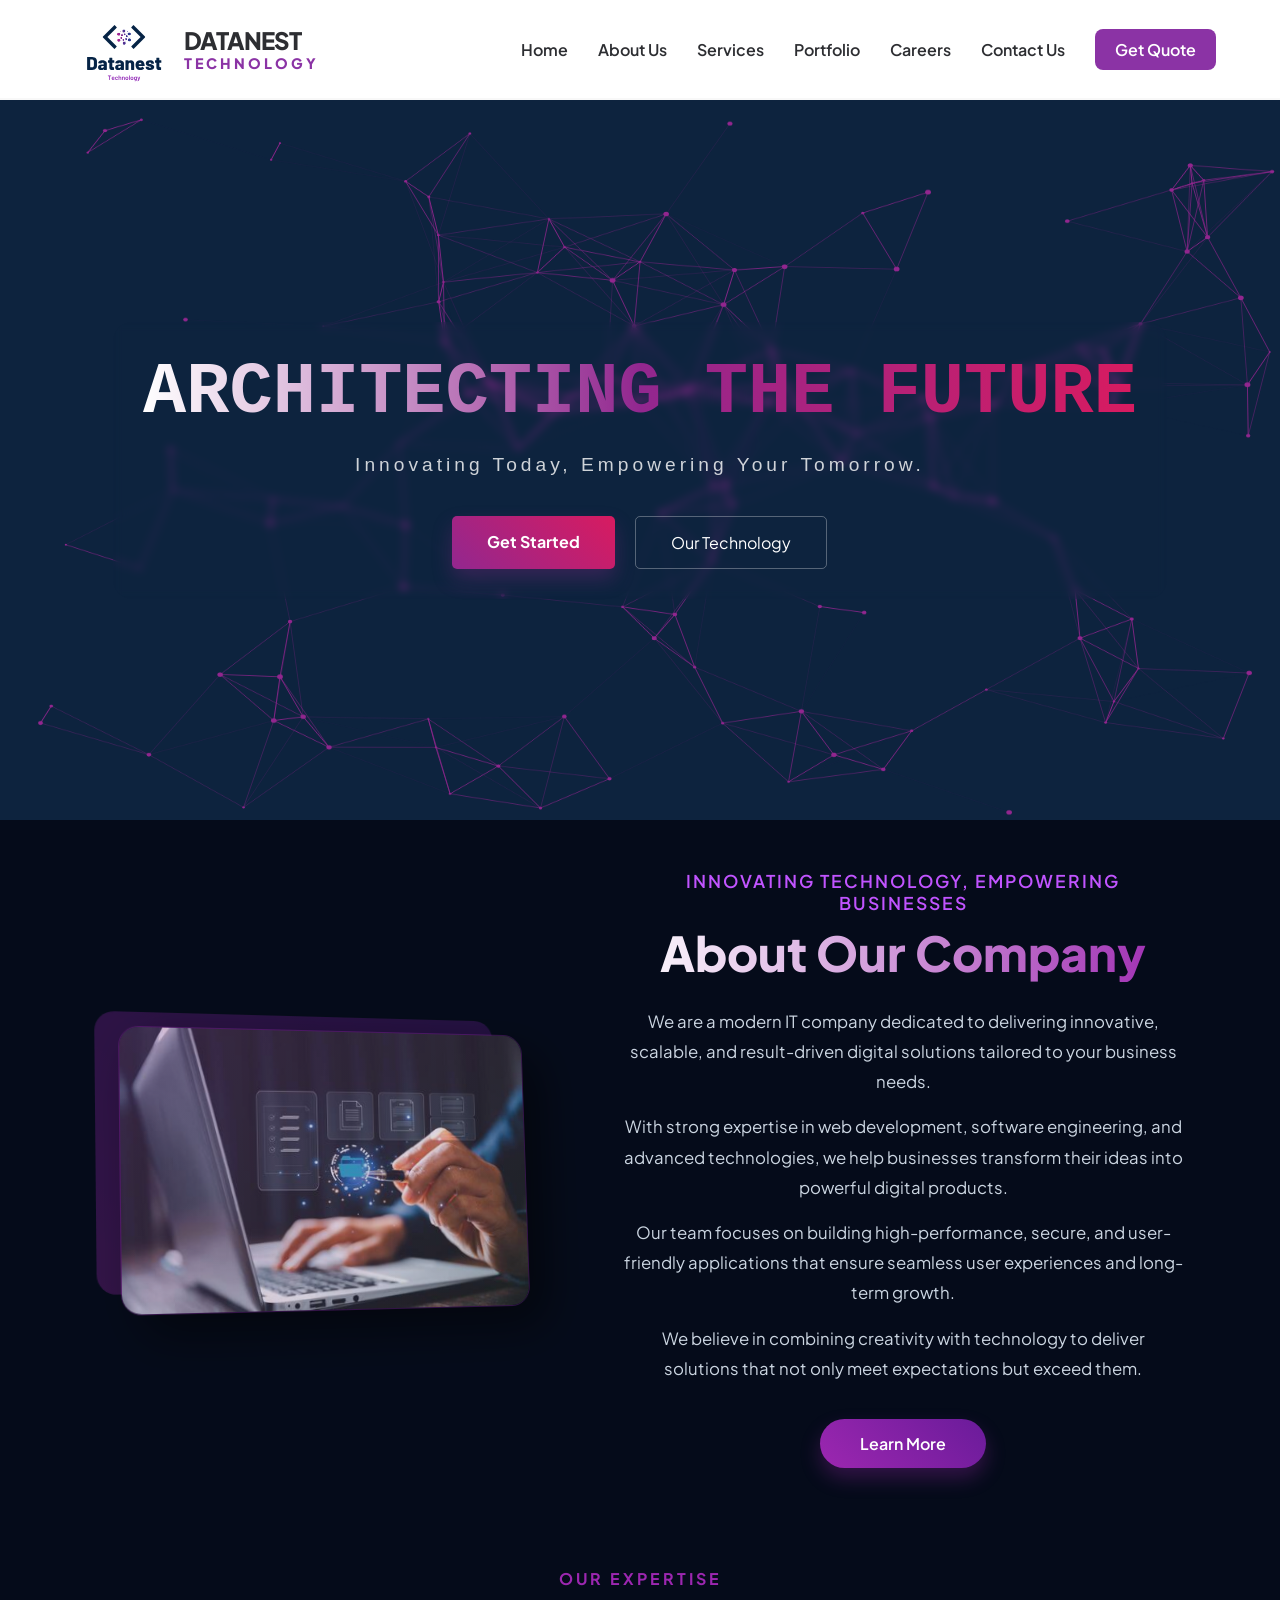
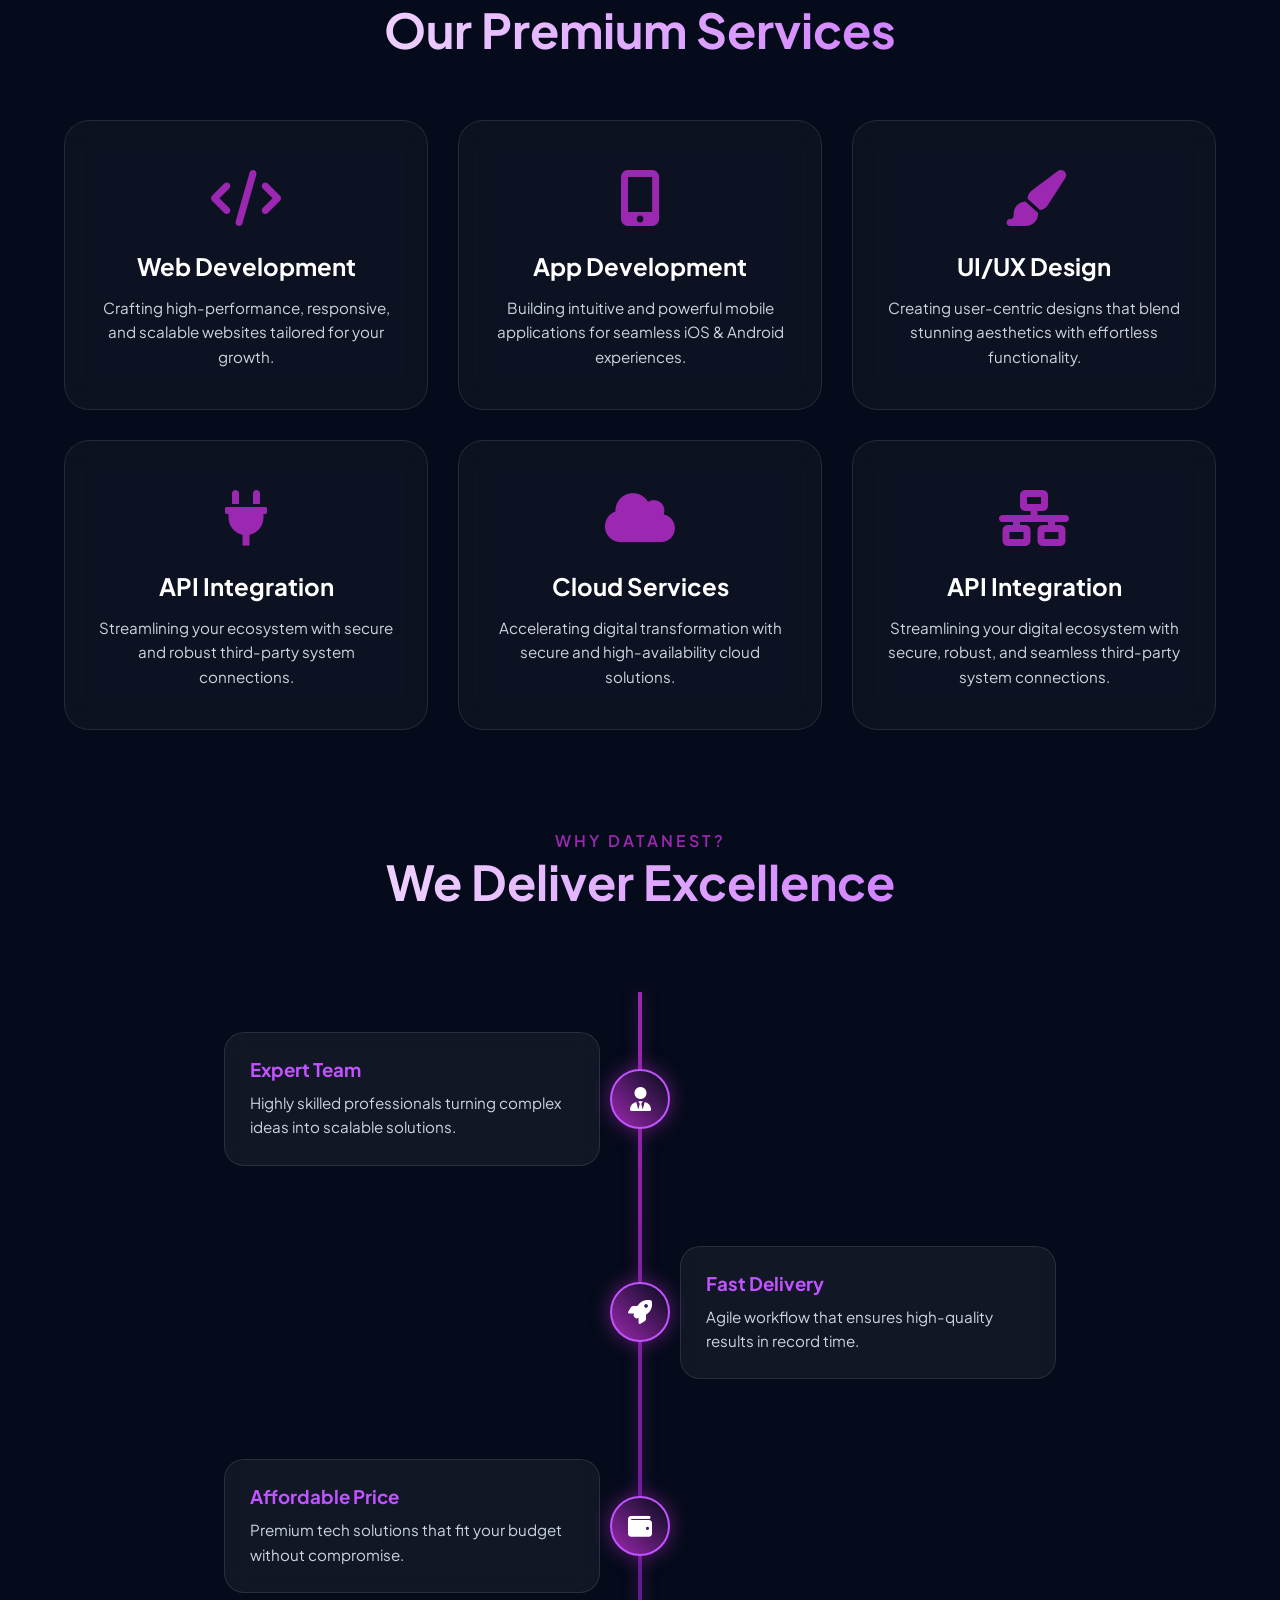
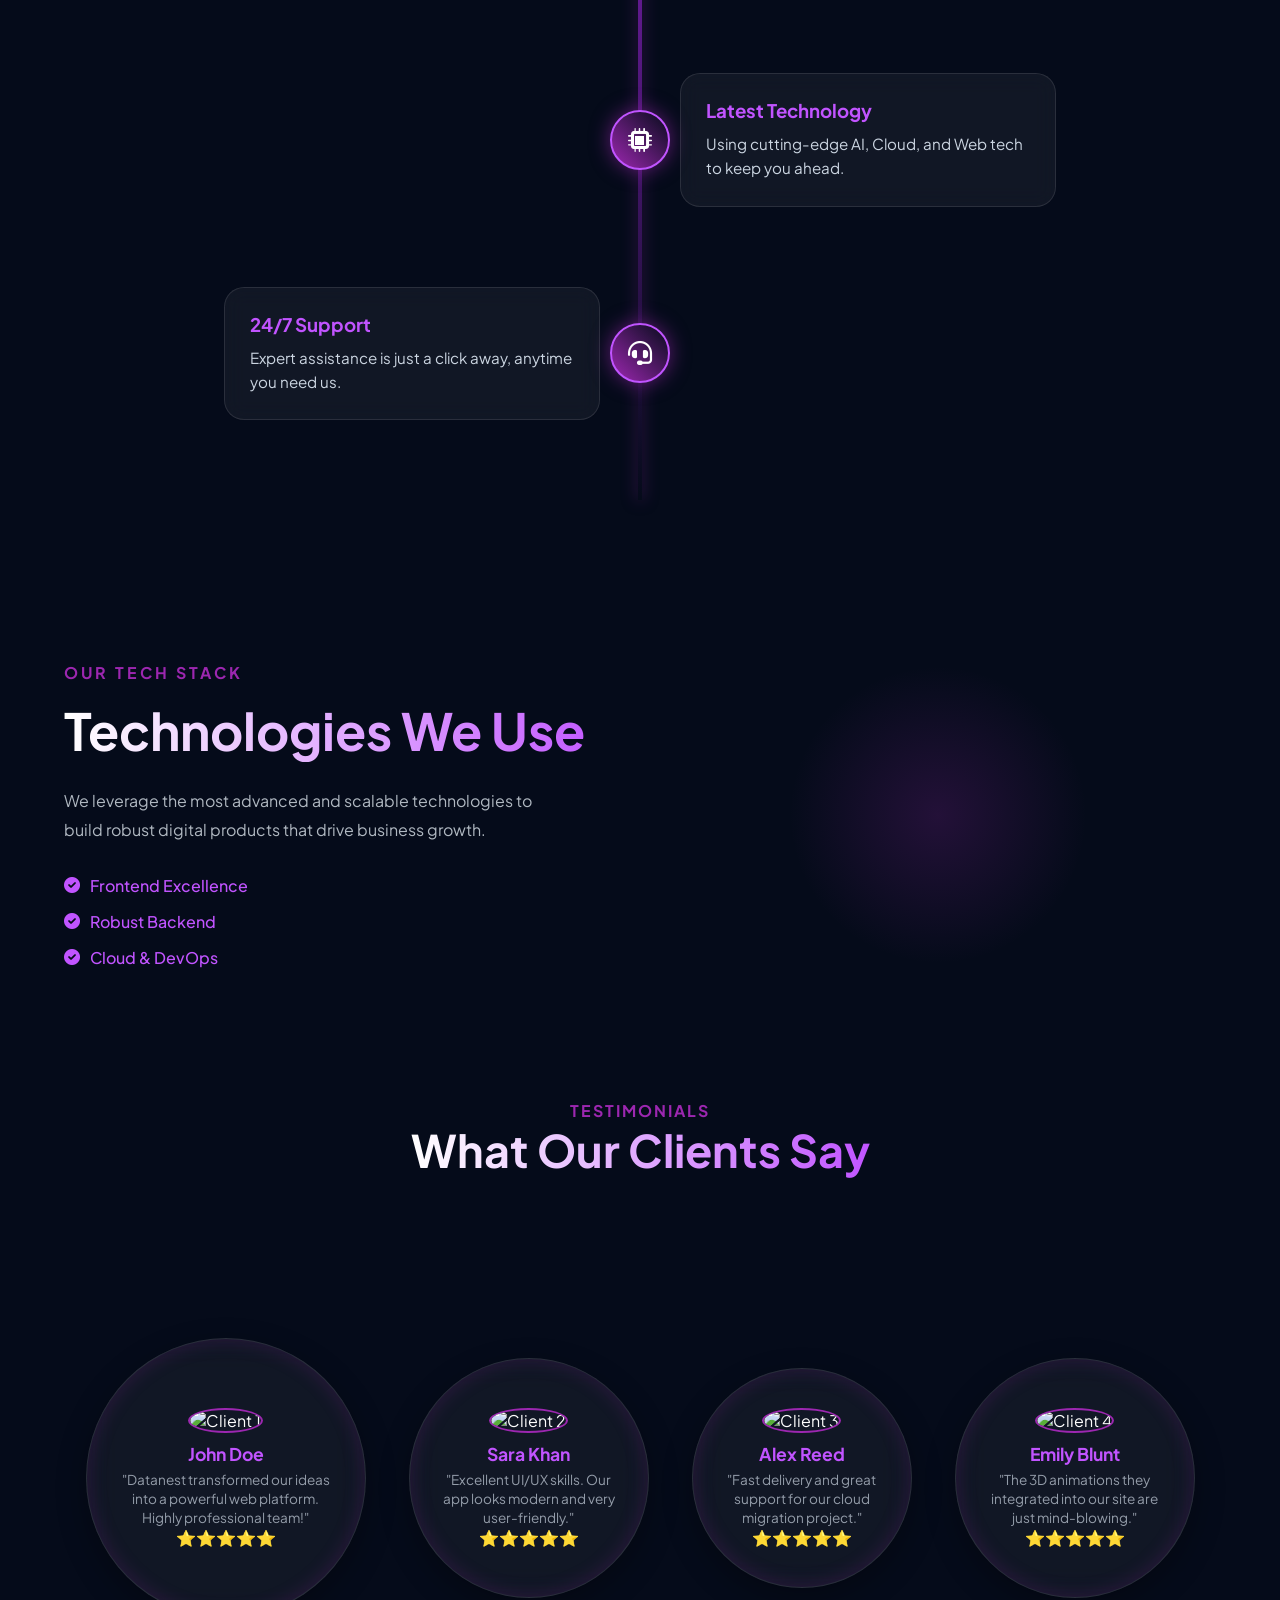
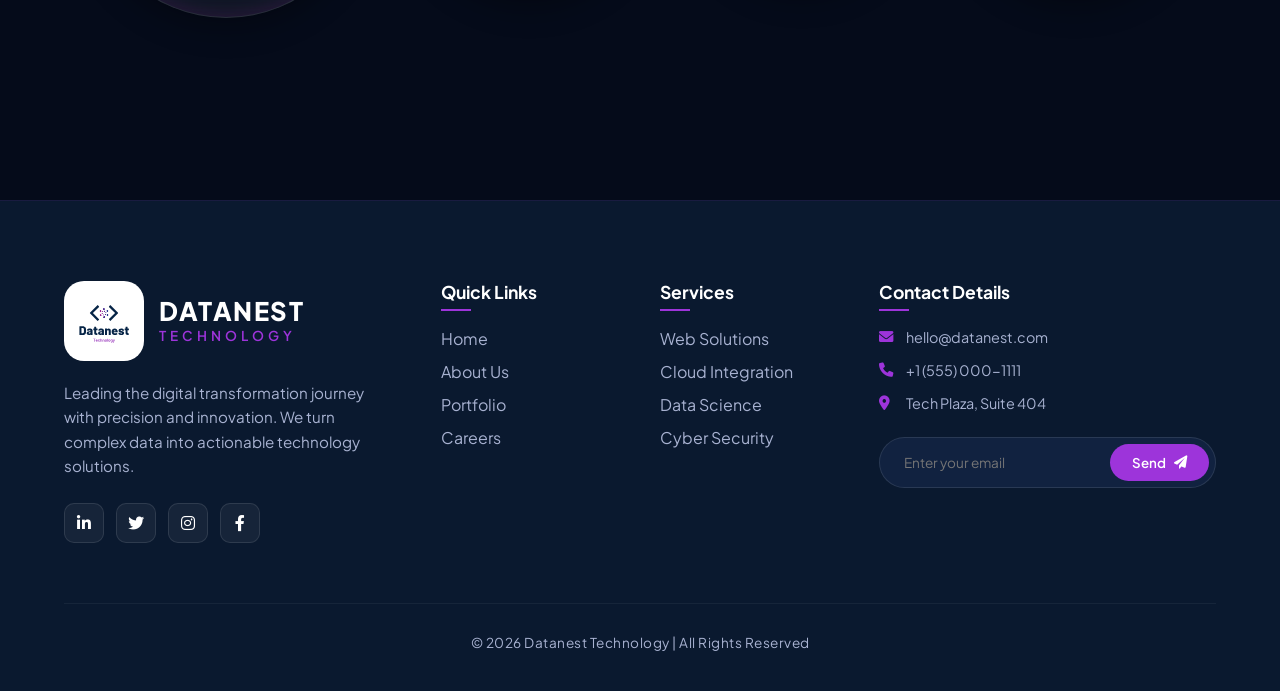
==== index.html @ e2bbfbfa "Initial commit" ====
<!DOCTYPE html>
<html lang="en">

<head>
    <meta charset="UTF-8">
    <meta name="viewport" content="width=device-width, initial-scale=1.0">
    <title>Datanest Technology</title>
    <link rel="stylesheet" href="index.css">
    <link rel="stylesheet" href="https://cdnjs.cloudflare.com/ajax/libs/font-awesome/6.4.0/css/all.min.css">
    <link href="https://fonts.googleapis.com/css2?family=Plus+Jakarta+Sans:wght@400;600;800&display=swap"
        rel="stylesheet">
</head>

<body>

    <nav class="navbar">
        <div class="nav-container">
            <a href="#" class="logo-wrapper">
                <img src="Images/Datanest Technology.svg" alt="Logo" class="logo-img">
                <span class="company-name">DATANEST <span class="accent">TECHNOLOGY</span></span>
            </a>

            <ul class="nav-menu" id="nav-menu">
                <li><a href="index.html" class="nav-link">Home</a></li>
                <li><a href="about.html" class="nav-link">About Us</a></li>
                <li><a href="services.html" class="nav-link">Services</a></li>
                <li><a href="portfolio.html" class="nav-link">Portfolio</a></li>
                <li><a href="career.html" class="nav-link">Careers</a></li>
                <li><a href="contact.html" class="nav-link">Contact Us</a></li>
                <li><a href="#" class="btn-quote">Get Quote</a></li>
            </ul>

            <div class="hamburger" id="hamburger">
                <span class="bar"></span>
                <span class="bar"></span>
                <span class="bar"></span>
            </div>
        </div>
    </nav>

    <!-- ======================
Hero Section
====================== -->

    <section class="dn-hero-section">
        <canvas id="particleCanvas"></canvas>

        <div class="dn-container">
            <div class="dn-content">
                <h1 class="dn-title" data-value="ARCHITECTING THE FUTURE">
                    ARCHITECTING THE FUTURE
                </h1>
                <p class="dn-subtitle">Innovating Today, Empowering Your Tomorrow.</p>
                <div class="dn-btns">
                    <a href="#" class="btn-primary">Get Started</a>
                    <a href="#" class="btn-secondary">Our Technology</a>
                </div>
            </div>
        </div>
    </section>

    <!-- ======================
Hero Section
====================== -->

    <!-- =======================
About Section
======================= -->

    <section class="datanest-about-section">
        <div class="dn-container">

            <div class="dn-left-content">
                <div class="dn-image-card">
                    <div class="dn-img-wrapper">
                        <img src="Images/aboutimage.jpg" alt="Datanest Tech">
                        <div class="dn-overlay-gradient"></div>
                    </div>
                    <div class="dn-back-box"></div>
                </div>
            </div>

            <div class="dn-right-content">
                <div class="dn-text-wrapper">
                    <h4 class="dn-reveal subheading">Innovating Technology, Empowering Businesses</h4>
                    <h2 class="dn-reveal heading">About Our Company</h2>

                    <div class="dn-description">
                        <p class="dn-reveal desc">
                            We are a modern IT company dedicated to delivering innovative, scalable, and result-driven
                            digital solutions tailored to your business needs.
                        </p>
                        <p class="dn-reveal desc delay-1">
                            With strong expertise in web development, software engineering, and advanced technologies,
                            we help businesses transform their ideas into powerful digital products.
                        </p>
                        <p class="dn-reveal desc delay-2">
                            Our team focuses on building high-performance, secure, and user-friendly applications that
                            ensure seamless user experiences and long-term growth.
                        </p>
                        <p class="dn-reveal desc delay-3">
                            We believe in combining creativity with technology to deliver solutions that not only meet
                            expectations but exceed them.
                        </p>
                    </div>

                    <div class="dn-reveal btn-box">
                        <a href="#" class="dn-primary-btn">Learn More</a>
                    </div>
                </div>
            </div>

        </div>
    </section>

    <!-- =======================
About Section
======================= -->

    <!-- =======================
Services Section
======================= -->

    <section class="dn-services-section">
        <div class="dn-services-container">
            <div class="dn-section-header">
                <h4 class="dn-reveal">Our Expertise</h4>
                <h2 class="dn-reveal">Our Premium Services</h2>
            </div>

            <div class="dn-services-grid">
                <div class="dn-service-card" data-tilt>
                    <div class="card-content">
                        <div class="icon-box"><i class="fas fa-code"></i></div>
                        <h3>Web Development</h3>
                        <p>Crafting high-performance, responsive, and scalable websites tailored for your growth.</p>
                    </div>
                    <div class="card-glow"></div>
                </div>

                <div class="dn-service-card" data-tilt>
                    <div class="card-content">
                        <div class="icon-box"><i class="fas fa-mobile-alt"></i></div>
                        <h3>App Development</h3>
                        <p>Building intuitive and powerful mobile applications for seamless iOS & Android experiences.
                        </p>
                    </div>
                    <div class="card-glow"></div>
                </div>

                <div class="dn-service-card" data-tilt>
                    <div class="card-content">
                        <div class="icon-box"><i class="fas fa-paint-brush"></i></div>
                        <h3>UI/UX Design</h3>
                        <p>Creating user-centric designs that blend stunning aesthetics with effortless functionality.
                        </p>
                    </div>
                    <div class="card-glow"></div>
                </div>

                <div class="dn-service-card" data-tilt>
                    <div class="card-content">
                        <div class="icon-box"><i class="fas fa-plug"></i></div>
                        <h3>API Integration</h3>
                        <p>Streamlining your ecosystem with secure and robust third-party system connections.</p>
                    </div>
                    <div class="card-glow"></div>
                </div>

                <div class="dn-service-card" data-tilt>
                    <div class="card-content">
                        <div class="icon-box"><i class="fas fa-cloud"></i></div>
                        <h3>Cloud Services</h3>
                        <p>Accelerating digital transformation with secure and high-availability cloud solutions.</p>
                    </div>
                    <div class="card-glow"></div>
                </div>
                <div class="dn-service-card" data-tilt>
                    <div class="card-content">
                        <div class="icon-box"><i class="fas fa-network-wired"></i></div>
                        <h3>API Integration</h3>
                        <p>Streamlining your digital ecosystem with secure, robust, and seamless third-party system
                            connections.</p>
                    </div>
                    <div class="card-glow"></div>
                </div>
            </div>
        </div>
    </section>
    <script src="https://kit.fontawesome.com/a076d05399.js" crossorigin="anonymous"></script>

    <!-- =======================
Services Section
======================= -->

<!-- ======================
Why Choose Us
====================== -->

<section class="dn-why-choose-us">
    <div class="dn-wcu-container">
        <div class="dn-wcu-header">
            <h4 class="dn-reveal">Why Datanest?</h4>
            <h2 class="dn-reveal">We Deliver Excellence</h2>
        </div>

        <div class="dn-timeline-wrapper">
            <div class="dn-vertical-line"></div>

            <div class="dn-step-item left dn-reveal-step">
                <div class="dn-step-icon"><i class="fas fa-user-tie"></i></div>
                <div class="dn-step-card">
                    <h3>Expert Team</h3>
                    <p>Highly skilled professionals turning complex ideas into scalable solutions.</p>
                </div>
            </div>

            <div class="dn-step-item right dn-reveal-step">
                <div class="dn-step-icon"><i class="fas fa-rocket"></i></div>
                <div class="dn-step-card">
                    <h3>Fast Delivery</h3>
                    <p>Agile workflow that ensures high-quality results in record time.</p>
                </div>
            </div>

            <div class="dn-step-item left dn-reveal-step">
                <div class="dn-step-icon"><i class="fas fa-wallet"></i></div>
                <div class="dn-step-card">
                    <h3>Affordable Price</h3>
                    <p>Premium tech solutions that fit your budget without compromise.</p>
                </div>
            </div>

            <div class="dn-step-item right dn-reveal-step">
                <div class="dn-step-icon"><i class="fas fa-microchip"></i></div>
                <div class="dn-step-card">
                    <h3>Latest Technology</h3>
                    <p>Using cutting-edge AI, Cloud, and Web tech to keep you ahead.</p>
                </div>
            </div>

            <div class="dn-step-item left dn-reveal-step">
                <div class="dn-step-icon"><i class="fas fa-headset"></i></div>
                <div class="dn-step-card">
                    <h3>24/7 Support</h3>
                    <p>Expert assistance is just a click away, anytime you need us.</p>
                </div>
            </div>
        </div>
    </div>
</section>

<link rel="stylesheet" href="https://cdnjs.cloudflare.com/ajax/libs/font-awesome/6.0.0/css/all.min.css">

<!-- ======================
Why Choose Us
====================== -->

<!-- ======================
tech-stack
====================== -->

<section class="dn-tech-section">
    <div class="dn-tech-container">
        
        <div class="dn-tech-content">
            <h4 class="dn-reveal">Our Tech Stack</h4>
            <h2 class="dn-reveal">Technologies We Use</h2>
            <p class="dn-reveal">We leverage the most advanced and scalable technologies to build robust digital products that drive business growth.</p>
            
            <div class="dn-tech-list dn-reveal">
                <span><i class="fas fa-check-circle"></i> Frontend Excellence</span>
                <span><i class="fas fa-check-circle"></i> Robust Backend</span>
                <span><i class="fas fa-check-circle"></i> Cloud & DevOps</span>
            </div>
        </div>

        <div class="dn-tech-visual">
            <div class="dn-sphere-wrapper">
                <span class="tagcloud"></span>
            </div>
        </div>

    </div>
</section>

<script src="https://cdn.jsdelivr.net/npm/TagCloud@2.2.0/dist/TagCloud.min.js"></script>
<link rel="stylesheet" href="https://cdnjs.cloudflare.com/ajax/libs/font-awesome/6.0.0/css/all.min.css">

<!-- ======================
tech-stack
====================== -->

<!-- =======================
testimonials
======================= -->

<section class="dn-testimonials-section">
    <div class="dn-testi-header">
        <h4 class="dn-reveal">Testimonials</h4>
        <h2 class="dn-reveal">What Our Clients Say</h2>
    </div>

    <div class="dn-bubbles-container">
        <div class="dn-testi-bubble bubble-large">
            <div class="bubble-inner">
                <img src="https://randomuser.me/api/portraits/men/32.jpg" alt="Client 1">
                <h3>John Doe</h3>
                <p>"Datanest transformed our ideas into a powerful web platform. Highly professional team!"</p>
                <div class="stars">⭐⭐⭐⭐⭐</div>
            </div>
        </div>

        <div class="dn-testi-bubble bubble-medium">
            <div class="bubble-inner">
                <img src="https://randomuser.me/api/portraits/women/44.jpg" alt="Client 2">
                <h3>Sara Khan</h3>
                <p>"Excellent UI/UX skills. Our app looks modern and very user-friendly."</p>
                <div class="stars">⭐⭐⭐⭐⭐</div>
            </div>
        </div>

        <div class="dn-testi-bubble bubble-small">
            <div class="bubble-inner">
                <img src="https://randomuser.me/api/portraits/men/85.jpg" alt="Client 3">
                <h3>Alex Reed</h3>
                <p>"Fast delivery and great support for our cloud migration project."</p>
                <div class="stars">⭐⭐⭐⭐⭐</div>
            </div>
        </div>

        <div class="dn-testi-bubble bubble-medium">
            <div class="bubble-inner">
                <img src="https://randomuser.me/api/portraits/women/68.jpg" alt="Client 4">
                <h3>Emily Blunt</h3>
                <p>"The 3D animations they integrated into our site are just mind-blowing."</p>
                <div class="stars">⭐⭐⭐⭐⭐</div>
            </div>
        </div>
    </div>
</section>
 
<!-- =======================
testimonials
=======================  -->


    <!-- ==========================
     FOOTER 
    ==============================-->

    <footer class="dt-main-footer">
        <div class="dt-footer-grid">
            <div class="dt-footer-brand">
                <a href="#" class="dt-footer-logo-box">
                    <img src="Images/Datanest Technology.svg" alt="Datanest Logo" class="dt-footer-img">

                    <div class="dt-logo-text-wrapper">
                        <span class="dt-footer-name">DATANEST</span>
                        <span class="dt-purple-text">TECHNOLOGY</span>
                    </div>
                </a>
                <p class="dt-footer-bio">
                    Leading the digital transformation journey with precision and innovation. We turn complex data into
                    actionable technology solutions.
                </p>
                <div class="dt-social-group">
                    <a href="#" class="dt-social-icon" aria-label="LinkedIn"><i class="fab fa-linkedin-in"></i></a>
                    <a href="#" class="dt-social-icon" aria-label="Twitter"><i class="fab fa-twitter"></i></a>
                    <a href="#" class="dt-social-icon dt-insta" aria-label="Instagram"><i
                            class="fab fa-instagram"></i></a>
                    <a href="#" class="dt-social-icon" aria-label="Facebook"><i class="fab fa-facebook-f"></i></a>
                </div>
            </div>

            <div class="dt-footer-nav">
                <h4 class="dt-footer-heading">Quick Links</h4>
                <ul class="dt-footer-list">
                    <li><a href="#" class="dt-footer-link">Home</a></li>
                    <li><a href="#" class="dt-footer-link">About Us</a></li>
                    <li><a href="#" class="dt-footer-link">Portfolio</a></li>
                    <li><a href="#" class="dt-footer-link">Careers</a></li>
                </ul>
            </div>

            <div class="dt-footer-nav">
                <h4 class="dt-footer-heading">Services</h4>
                <ul class="dt-footer-list">
                    <li><a href="#" class="dt-footer-link">Web Solutions</a></li>
                    <li><a href="#" class="dt-footer-link">Cloud Integration</a></li>
                    <li><a href="#" class="dt-footer-link">Data Science</a></li>
                    <li><a href="#" class="dt-footer-link">Cyber Security</a></li>
                </ul>
            </div>

            <div class="dt-footer-contact">
                <h4 class="dt-footer-heading">Contact Details</h4>
                <div class="dt-contact-row"><i class="fas fa-envelope"></i> hello@datanest.com</div>
                <div class="dt-contact-row"><i class="fas fa-phone"></i> +1 (555) 000-1111</div>
                <div class="dt-contact-row"><i class="fas fa-map-marker-alt"></i> Tech Plaza, Suite 404</div>

                <div class="dt-newsletter-box">
                    <form action="#" class="dt-input-group">
                        <input type="email" class="dt-email-input" placeholder="Enter your email" required>
                        <button type="submit" class="dt-send-btn">
                            Send <i class="fas fa-paper-plane"></i>
                        </button>
                    </form>
                </div>
            </div>
        </div>

        <div class="dt-copyright-area">
            <p class="dt-copy-text">&copy; 2026 Datanest Technology | All Rights Reserved</p>
        </div>
    </footer>



    <script src="index.js"></script>
</body>

</html>
---- index.css ----
:root {
  --primary-purple: #8b33a5;
  --dark-purple: #5d0e6d;
  --text-dark: #2d2e32;
  --white: #ffffff;
  --transition: all 0.3s ease;
}

* {
  margin: 0;
  padding: 0;
  box-sizing: border-box;
  font-family: "Plus Jakarta Sans", sans-serif;
}

/* Navbar Container */
/* Adjusting Navbar Height to accommodate larger logo */
.navbar {
  background-color: var(--white);
  height: 100px; /* Increased from 80px to fit the larger logo */
  display: flex;
  align-items: center;
  border-bottom: 2px solid #f8f8f8;
  position: relative;
  z-index: 1000;
}

.nav-container {
  width: 90%;
  max-width: 1200px;
  margin: 0 auto;
  display: flex;
  justify-content: space-between;
  align-items: center;
}

/* Logo Section */
.logo-wrapper {
  display: flex;
  align-items: center;
  text-decoration: none;
  transition: transform 0.3s ease;
}
.logo-wrapper:hover {
  transform: scale(1.09); /* Subtle pop on hover */
}
.logo-img {
  height: 120px; /* Increased from 40px for prominence */
  width: auto;
  object-fit: contain;
}

.company-name {
  font-weight: 800;
  font-size: 1.5rem; /* Increased from 1.2rem */
  color: var(--text-dark);
  letter-spacing: -1px;
  line-height: 1;
  text-transform: uppercase; /* Makes the brand feel more established */
}

.company-name .accent {
  color: var(--primary-purple);
  display: block; /* Moves 'TECHNOLOGY' to a second line for a stacked, bold look */
  font-size: 0.9rem;
  letter-spacing: 3px;
  margin-top: 4px;
}

/* Desktop Menu */
.nav-menu {
  display: flex;
  align-items: center;
  list-style: none;
  gap: 30px;
}

.nav-link {
  text-decoration: none;
  color: var(--text-dark);
  font-weight: 600;
  font-size: 1rem;
  transition: var(--transition);
}

.nav-link:hover {
  color: var(--primary-purple);
}

/* Quote Button */
.btn-quote {
  background-color: var(--primary-purple);
  color: var(--white);
  padding: 10px 20px;
  border-radius: 8px;
  text-decoration: none;
  font-weight: 600;
  transition: var(--transition);
}

.btn-quote:hover {
  background-color: var(--dark-purple);
  box-shadow: 0 4px 15px rgba(108, 99, 255, 0.3);
}

/* Mobile Hamburger */
.hamburger {
  display: none;
  cursor: pointer;
}

.bar {
  display: block;
  width: 25px;
  height: 3px;
  margin: 5px auto;
  background-color: var(--text-dark);
  transition: var(--transition);
}

/* Mobile Responsive Logic */
@media (max-width: 1024px) {
  .nav-menu {
    position: absolute;
    top: 80px;
    left: -100%;
    flex-direction: column;
    background-color: var(--white);
    width: 100%;
    text-align: center;
    transition: 0.4s;
    box-shadow: 0 10px 15px rgba(0, 0, 0, 0.05);
    padding: 40px 0;
    gap: 25px;
  }
  .company-name {
    margin-left: -12px;
  }

  .nav-menu.active {
    left: 0;
  }

  .hamburger {
    display: block;
  }

  /* Hamburger Animation */
  .hamburger.active .bar:nth-child(2) {
    opacity: 0;
  }
  .hamburger.active .bar:nth-child(1) {
    transform: translateY(8px) rotate(45deg);
  }
  .hamburger.active .bar:nth-child(3) {
    transform: translateY(-8px) rotate(-45deg);
  }
}

/* ======================
Hero Section
====================== */

@import url('https://fonts.googleapis.com/css2?family=Space+Mono:wght@700&family=Poppins:wght@400;800&display=swap');

:root {
    --navy: #0D233E;
    --purple: #92278F;
    --pink-accent: #D81B60;
}

* { margin: 0; padding: 0; box-sizing: border-box; }

.dn-hero-section {
    position: relative;
    width: 100%;
    height: 80vh;
    background-color: var(--navy);
    overflow: hidden;
    display: flex;
    align-items: center;
    justify-content: center;
    font-family: sans-serif;
}

#particleCanvas {
    position: absolute;
    top: 0;
    left: 0;
    width: 100%;
    height: 100%;
    z-index: 1;
}

.dn-container {
    position: relative;
    z-index: 10;
    text-align: center;
    padding: 0 20px;
}

.dn-content {
    backdrop-filter: blur(4px);
    padding: 30px;
    border-radius: 20px;
}

.dn-title {
    font-family: 'Space Mono', monospace;
    font-size: 4.5rem;
    font-weight: 800;
    color: white;
    text-transform: uppercase;
    background: linear-gradient(to right, #fff, var(--purple), var(--pink-accent));
    -webkit-background-clip: text;
    -webkit-text-fill-color: transparent;
    margin-bottom: 20px;
}

.dn-subtitle {
    font-family: 'Poppins', sans-serif;
    font-size: 1.2rem;
    color: rgba(255, 255, 255, 0.8);
    letter-spacing: 4px;
    margin-bottom: 40px;
}

.dn-btns {
    display: flex;
    gap: 20px;
    justify-content: center;
}

.btn-primary {
    padding: 15px 35px;
    background: linear-gradient(45deg, var(--purple), var(--pink-accent));
    color: white;
    text-decoration: none;
    border-radius: 5px;
    font-weight: 700;
    transition: 0.3s;
    box-shadow: 0 10px 20px rgba(146, 39, 143, 0.3);
}

.btn-secondary {
    padding: 15px 35px;
    border: 1px solid rgba(255,255,255,0.3);
    color: white;
    text-decoration: none;
    border-radius: 5px;
    transition: 0.3s;
}

.btn-primary:hover { transform: scale(1.05); box-shadow: 0 15px 30px rgba(146, 39, 143, 0.5); }

/* Responsive */
@media (max-width: 768px) {
    .dn-title { font-size: 2.5rem; }
    .dn-subtitle { font-size: 0.9rem; letter-spacing: 2px; }
    .dn-btns { flex-direction: column; align-items: center; }
}

/* ======================
Hero Section
====================== */

/* =======================
About Section
======================= */

/* Datanest Brand Specific Styling */
.datanest-about-section {
    padding: 50px 6%;
    background-color: #050b1a; /* लोगोमधील गडद निळा (Dark Navy) */
    font-family: 'Poppins', sans-serif;
    color: #ffffff;
    overflow: hidden;
}

.dn-container {
    max-width: 1250px;
    margin: 0 auto;
    display: flex;
    align-items: center;
    justify-content: space-between;
    gap: 60px;
    flex-wrap: wrap;
}

/* Left Side: 3D Image Styling */
.dn-left-content {
    flex: 1;
    min-width: 350px;
    display: flex;
    justify-content: center;
    perspective: 1500px;
}

.dn-image-card {
    position: relative;
    width: 90%;
    max-width: 450px;
    transform-style: preserve-3d;
    animation: dn-float 5s ease-in-out infinite;
}

.dn-img-wrapper {
    position: relative;
    z-index: 2;
    border-radius: 20px;
    overflow: hidden;
    transform: rotateY(15deg) rotateX(5deg);
    box-shadow: 20px 20px 50px rgba(0, 0, 0, 0.5);
    border: 1px solid rgba(156, 39, 176, 0.3);
}

.dn-img-wrapper img {
    width: 100%;
    display: block;
    filter: brightness(0.9);
}

.dn-overlay-gradient {
    position: absolute;
    inset: 0;
    background: linear-gradient(135deg, rgba(156, 39, 176, 0.2), transparent);
}

.dn-back-box {
    position: absolute;
    top: -20px;
    left: -20px;
    width: 100%;
    height: 100%;
    background: linear-gradient(45deg, #9c27b0, #6a1b9a); /* लोगोमधील पर्पल/मजेंटा */
    border-radius: 20px;
    z-index: 1;
    transform: rotateY(15deg) rotateX(5deg) translateZ(-30px);
    opacity: 0.3;
}

/* Right Side: Content Styling */
.dn-right-content {
    flex: 1.2;
    min-width: 350px;
}

.subheading {
    color: #c154ff; /* लोगोमधील फिकट जांभळा */
    font-size: 1.1rem;
    font-weight: 600;
    text-transform: uppercase;
    letter-spacing: 2px;
    margin-bottom: 10px;
}

.heading {
    font-size: 3rem;
    font-weight: 800;
    line-height: 1.2;
    margin-bottom: 25px;
    background: linear-gradient(90deg, #ffffff, #9c27b0);
    -webkit-background-clip: text;
    -webkit-text-fill-color: transparent;
}

.desc {
    font-size: 1.05rem;
    line-height: 1.8;
    color: #cbd5e1;
    margin-bottom: 15px;
}

/* Button Styling */
.dn-primary-btn {
    display: inline-block;
    padding: 14px 40px;
    background: linear-gradient(45deg, #9c27b0, #6a1b9a);
    color: #fff;
    text-decoration: none;
    border-radius: 50px;
    font-weight: 600;
    margin-top: 20px;
    transition: 0.4s ease;
    box-shadow: 0 10px 20px rgba(156, 39, 176, 0.3);
}

.dn-primary-btn:hover {
    transform: translateY(-5px) scale(1.05);
    box-shadow: 0 15px 30px rgba(156, 39, 176, 0.5);
    background: linear-gradient(45deg, #6a1b9a, #9c27b0);
}

/* 3D Reveal Animations */
.dn-reveal {
    opacity: 0;
    transform: translateY(30px) rotateX(-45deg);
    transition: all 0.8s cubic-bezier(0.25, 1, 0.5, 1);
}

.dn-reveal.active {
    opacity: 1;
    transform: translateY(0) rotateX(0);
}

.delay-1 { transition-delay: 0.2s; }
.delay-2 { transition-delay: 0.4s; }
.delay-3 { transition-delay: 0.6s; }

@keyframes dn-float {
    0%, 100% { transform: translateY(0) rotateY(15deg); }
    50% { transform: translateY(-20px) rotateY(18deg); }
}

/* Responsive adjustments */
@media (max-width: 992px) {
    .dn-container { flex-direction: column; text-align: center; gap: 80px; }
    .heading { font-size: 2.2rem; }
    .dn-description .dn-reveal{margin-right:37px;}
    .dn-left-content { width: 100%; order: 1; }
    .dn-right-content { order: 2; }
    .dn-img-wrapper { transform: none; }
    .dn-back-box { transform: translateZ(-20px); }
    @keyframes dn-float {
        0%, 100% { transform: translateY(0); }
        50% { transform: translateY(-15px); }
    }
}

/* =======================
About Section
======================= */

/* =======================
Services Section
======================= */

/* Datanest Services Specific Style */
.dn-services-section {
    padding: 50px 5%;
    background-color: #050b1a; /* Dark Navy Background */
    font-family: 'Poppins', sans-serif;
    color: #ffffff;
    overflow: hidden;
}

.dn-services-container {
    max-width: 1200px;
    margin: 0 auto;
}

.dn-section-header {
    text-align: center;
    margin-bottom: 60px;
}

.dn-section-header h4 {
    color: #9c27b0; /* Logo Purple */
    text-transform: uppercase;
    letter-spacing: 3px;
    font-size: 1rem;
    margin-bottom: 10px;
}

.dn-section-header h2 {
    font-size: 3rem;
    background: linear-gradient(90deg, #fff, #c154ff);
    -webkit-background-clip: text;
    -webkit-text-fill-color: transparent;
}

/* 3D Tilt Grid Setup */
.dn-services-grid {
    display: grid;
    grid-template-columns: repeat(auto-fit, minmax(300px, 1fr));
    gap: 30px;
    perspective: 1000px;
}

/* Glassmorphism Card Style */
.dn-service-card {
    position: relative;
    background: rgba(255, 255, 255, 0.03);
    backdrop-filter: blur(15px);
    border: 1px solid rgba(255, 255, 255, 0.1);
    border-radius: 25px;
    padding: 40px 30px;
    text-align: center;
    transition: all 0.3s ease;
    transform-style: preserve-3d;
    cursor: pointer;
}

.card-content {
    transform: translateZ(50px); /* 3D Depth Effect */
}

.icon-box {
    font-size: 3.5rem;
    margin-bottom: 20px;
    color: #9c27b0; /* Brand Purple */
    transition: 0.3s;
}

.dn-service-card h3 {
    font-size: 1.5rem;
    margin-bottom: 15px;
    color: #ffffff;
}

.dn-service-card p {
    color: #cbd5e1;
    font-size: 0.95rem;
    line-height: 1.6;
}

/* Neon Glow Effect on Hover */
.card-glow {
    position: absolute;
    top: 50%;
    left: 50%;
    width: 100%;
    height: 100%;
    background: radial-gradient(circle, rgba(156, 39, 176, 0.4) 0%, transparent 70%);
    transform: translate(-50%, -50%);
    opacity: 0;
    transition: 0.5s;
    pointer-events: none;
    z-index: -1;
}

.dn-service-card:hover .card-glow {
    opacity: 1;
}

.dn-service-card:hover {
    border-color: rgba(156, 39, 176, 0.5);
    box-shadow: 0 15px 35px rgba(0, 0, 0, 0.5);
}

/* Responsive View */
@media (max-width: 768px) {
    .dn-section-header h2 { font-size: 2.2rem; }
    .dn-services-grid { grid-template-columns: 1fr; }
}

/* ========================
Services Section
======================== */

/* ========================
Why Choose Us
======================== */

/* Datanest Why Choose Us - Exclusive Style */
.dn-why-choose-us {
    padding: 50px 5%;
    background-color: #050b1a; /* Logo Dark Navy */
    font-family: 'Poppins', sans-serif;
    color: #ffffff;
    overflow: hidden;
}

.dn-wcu-container {
    max-width: 1100px;
    margin: 0 auto;
}

.dn-wcu-header {
    text-align: center;
    margin-bottom: 80px;
}

.dn-wcu-header h4 {
    color: #9c27b0;
    text-transform: uppercase;
    letter-spacing: 3px;
    font-weight: 600;
}

.dn-wcu-header h2 {
    font-size: 3rem;
    background: linear-gradient(90deg, #ffffff, #c154ff);
    -webkit-background-clip: text;
    -webkit-text-fill-color: transparent;
}

/* Timeline Layout */
.dn-timeline-wrapper {
    position: relative;
    padding: 20px 0;
}

.dn-vertical-line {
    position: absolute;
    left: 50%;
    top: 0;
    width: 4px;
    height: 100%;
    background: linear-gradient(to bottom, #9c27b0, #6a1b9a, transparent);
    transform: translateX(-50%);
    box-shadow: 0 0 15px rgba(156, 39, 176, 0.5);
}

.dn-step-item {
    position: relative;
    width: 50%;
    padding: 20px 40px;
    margin-bottom: 40px;
    display: flex;
    align-items: center;
    opacity: 0; /* JS will change this */
    transition: all 0.8s cubic-bezier(0.175, 0.885, 0.32, 1.275);
}

.dn-step-item.left {
    left: 0;
    justify-content: flex-end;
    transform: translateX(-100px) rotateY(-30deg);
}

.dn-step-item.right {
    left: 50%;
    justify-content: flex-start;
    transform: translateX(100px) rotateY(30deg);
}

/* Reveal State */
.dn-step-item.active {
    opacity: 1;
    transform: translateX(0) rotateY(0);
}

/* Icon Styling with 3D Rotation */
.dn-step-icon {
    position: absolute;
    width: 60px;
    height: 60px;
    background: linear-gradient(45deg, #9c27b0, #050b1a);
    border: 2px solid #c154ff;
    border-radius: 50%;
    display: flex;
    align-items: center;
    justify-content: center;
    font-size: 1.5rem;
    z-index: 10;
    box-shadow: 0 0 20px rgba(156, 39, 176, 0.6);
}

.left .dn-step-icon { right: -30px; }
.right .dn-step-icon { left: -30px; }

.dn-step-item.active .dn-step-icon {
    animation: icon-3d-spin 1.5s ease-out forwards;
}

/* Glass Card Styling */
.dn-step-card {
    background: rgba(255, 255, 255, 0.05);
    backdrop-filter: blur(10px);
    border: 1px solid rgba(255, 255, 255, 0.1);
    padding: 25px;
    border-radius: 20px;
    width: 80%;
    transition: 0.4s;
}

.dn-step-card:hover {
    background: rgba(156, 39, 176, 0.1);
    border-color: #9c27b0;
    transform: translateY(-5px);
}

.dn-step-card h3 {
    margin-bottom: 10px;
    color: #c154ff;
}

.dn-step-card p {
    font-size: 0.95rem;
    color: #cbd5e1;
    line-height: 1.6;
}

/* Animations */
@keyframes icon-3d-spin {
    0% { transform: rotateY(0deg); }
    100% { transform: rotateY(360deg); }
}

/* Responsive View */
@media (max-width: 768px) {
    .dn-vertical-line { left: 30px; }
    .dn-step-item { width: 100%; left: 0 !important; padding-left: 70px; padding-right: 0; justify-content: flex-start !important; }
    .dn-step-item.left { transform: translateX(50px); }
    .dn-step-item.right { transform: translateX(50px); }
    .dn-step-icon { left: 0 !important; }
    .dn-step-card { width: 80%; }
    .dn-wcu-header h2 { font-size: 2.2rem; }
}

/* ========================
Why Choose Us
======================== */

/* ======================
tech-stack
====================== */

/* Datanest Tech Stack Exclusive Style */
.dn-tech-section {
    padding: 40px 5%;
    background-color: #050b1a; /* Logo Dark Navy */
    font-family: 'Poppins', sans-serif;
    color: #ffffff;
    overflow: hidden;
}

.dn-tech-container {
    max-width: 1200px;
    margin: 0 auto;
    display: flex;
    align-items: center;
    justify-content: space-between;
    gap: 40px;
    flex-wrap: wrap;
}

/* Left Content Styling */
.dn-tech-content {
    flex: 1;
    min-width: 320px;
}

.dn-tech-content h4 {
    color: #9c27b0; /* Logo Purple */
    text-transform: uppercase;
    letter-spacing: 3px;
    margin-bottom: 15px;
}

.dn-tech-content h2 {
    font-size: clamp(2.2rem, 5vw, 3.2rem);
    background: linear-gradient(90deg, #ffffff, #c154ff);
    -webkit-background-clip: text;
    -webkit-text-fill-color: transparent;
    margin-bottom: 25px;
}

.dn-tech-content p {
    color: #b0b8c1;
    line-height: 1.8;
    margin-bottom: 30px;
    max-width: 500px;
}

.dn-tech-list {
    display: flex;
    flex-direction: column;
    gap: 15px;
}

.dn-tech-list span {
    display: flex;
    align-items: center;
    gap: 10px;
    font-weight: 500;
    color: #c154ff;
}

/* 3D Sphere Styling */
.dn-tech-visual {
    flex: 1;
    display: flex;
    justify-content: center;
    align-items: center;
    min-width: 350px;
    min-height: 450px;
    position: relative;
}

.dn-sphere-wrapper {
    position: relative;
    font-weight: 700;
    font-size: 1.2rem;
    color: #9c27b0; /* Base color for tags */
}

/* Individual Tag Styling inside Sphere */
.tagcloud--item {
    text-transform: uppercase;
    transition: 0.3s;
    cursor: pointer;
    background: linear-gradient(45deg, #fff, #9c27b0);
    -webkit-background-clip: text;
    -webkit-text-fill-color: transparent;
}

.tagcloud--item:hover {
    -webkit-text-fill-color: #ffffff;
    text-shadow: 0 0 15px rgba(156, 39, 176, 0.8);
}

/* Decorative Background Glow */
.dn-tech-visual::after {
    content: '';
    position: absolute;
    width: 300px;
    height: 300px;
    background: radial-gradient(circle, rgba(156, 39, 176, 0.2) 0%, transparent 70%);
    z-index: 0;
}

/* Responsive View */
@media (max-width: 992px) {
    .dn-tech-container { flex-direction: column; text-align: center; }
    .dn-tech-content { display: flex; flex-direction: column; align-items: center; }
    .dn-tech-list { align-items: flex-start; margin-bottom: 40px; }
    .dn-tech-visual { min-height: 350px; }
}

/* ======================
tech-stack
====================== */

/* =======================
testimonials
======================= */

/* Datanest Testimonials - Glassy Bubbles Style */
.dn-testimonials-section {
    padding: 20px 5%;
    background-color: #050b1a; /* Logo Dark Navy */
    font-family: 'Poppins', sans-serif;
    color: #ffffff;
    min-height: 80vh;
    overflow: hidden;
    position: relative;
    display: flex;
    flex-direction: column;
    align-items: center;
}

.dn-testi-header {
    text-align: center;
    margin-bottom: 50px;
    z-index: 10;
}

.dn-testi-header h2 {
    font-size: 2.8rem;
    background: linear-gradient(90deg, #ffffff, #c154ff);
    -webkit-background-clip: text;
    -webkit-text-fill-color: transparent;
}

.dn-testi-header h4 {
    color: #9c27b0;
    text-transform: uppercase;
    letter-spacing: 2px;
}

/* Bubbles Layout */
.dn-bubbles-container {
    position: relative;
    width: 100%;
    max-width: 1200px;
    height: 500px;
    display: flex;
    justify-content: space-around;
    align-items: center;
    flex-wrap: wrap;
}

/* Bubble Styling */
.dn-testi-bubble {
    background: rgba(255, 255, 255, 0.05);
    backdrop-filter: blur(15px);
    -webkit-backdrop-filter: blur(15px);
    border: 1px solid rgba(255, 255, 255, 0.1);
    border-radius: 50%;
    display: flex;
    align-items: center;
    justify-content: center;
    text-align: center;
    padding: 20px;
    transition: all 0.5s cubic-bezier(0.4, 0, 0.2, 1);
    cursor: pointer;
    box-shadow: 0 10px 30px rgba(0, 0, 0, 0.3), inset 0 0 20px rgba(156, 39, 176, 0.2);
}

.bubble-inner {
    width: 100%;
    padding: 10px;
}

.dn-testi-bubble img {
    width: 60px;
    height: 60px;
    border-radius: 50%;
    border: 2px solid #9c27b0;
    margin-bottom: 10px;
}

.dn-testi-bubble h3 {
    font-size: 1.1rem;
    color: #c154ff;
    margin-bottom: 5px;
}

.dn-testi-bubble p {
    font-size: 0.85rem;
    color: #cbd5e1;
    line-height: 1.4;
    opacity: 0.7;
    transition: 0.3s;
}

/* Bubble Sizes & Animations */
.bubble-large { width: 280px; height: 280px; animation: float 8s infinite ease-in-out; }
.bubble-medium { width: 240px; height: 240px; animation: float 10s infinite ease-in-out -2s; }
.bubble-small { width: 220px; height: 220px; animation: float 7s infinite ease-in-out -4s; }

/* Hover Effect */
.dn-testi-bubble:hover {
    transform: scale(1.1) translateY(-10px);
    background: rgba(156, 39, 176, 0.15);
    border-color: #9c27b0;
    border-radius: 20px; /* Bubble becomes a card on hover */
    z-index: 100;
    animation-play-state: paused;
}

.dn-testi-bubble:hover p {
    opacity: 1;
}

/* Floating Animation */
@keyframes float {
    0%, 100% { transform: translateY(0) translateX(0); }
    33% { transform: translateY(-30px) translateX(15px); }
    66% { transform: translateY(20px) translateX(-15px); }
}

/* Responsive */
@media (max-width: 768px) {
    .dn-bubbles-container { height: auto; gap: 30px; }
    .dn-testi-bubble { position: relative !important; width: 90% !important; height: auto !important; border-radius: 20px; animation: none; margin: 0 auto; }
    .bubble-inner { padding: 20px; }
    .dn-testi-header h2 { font-size: 2rem; }
}

/* =======================
testimonials
======================= */

/*==========================
 FOOTER 
 ===========================*/

/* 1. Global Variables & Root */
:root {
  --dt-bg: #0a192f;        /* Deep Navy Background */
  --dt-accent: #9d34da;    /* Vibrant Purple */
  --dt-text-main: #ffffff; /* Pure White */
  --dt-text-dim: #a8b2d1;  /* Soft Blue-Gray */
  --dt-input-bg: #112240;  /* Lighter Navy for inputs */
  --transition: all 0.3s cubic-bezier(0.4, 0, 0.2, 1);
}

/* 2. Base Styles */
body {
  margin: 0;
  font-family: "Inter", -apple-system, BlinkMacSystemFont, sans-serif;
}

.dt-main-footer {
  background-color: var(--dt-bg);
  color: var(--dt-text-main);
  padding: 80px 5% 40px;
  overflow: hidden;
  border-top: 1px solid rgba(157, 52, 218, 0.1);
}

.dt-footer-grid {
  display: grid;
  grid-template-columns: 1.5fr 0.8fr 0.8fr 1.5fr;
  gap: 40px;
  max-width: 1200px;
  margin: 0 auto;
}

/* 3. Logo & Brand (Perfectly Aligned & Stacked) */
.dt-footer-logo-box {
  display: flex;
  align-items: center; /* Vertical centering of logo and text */
  text-decoration: none;
  gap: 15px;
  margin-bottom: 20px;
  transition: var(--transition);
}

.dt-footer-logo-box:hover {
  transform: translateY(-2px);
}

.dt-footer-img {
  height: 80px; /* Sized to match two lines of text */
  width: auto;
  background-color: white;
  border-radius: 20px;
  /* Optional: filter: drop-shadow(0 0 8px rgba(157, 52, 218, 0.2)); */
}

.dt-logo-text-wrapper {
  display: flex;
  flex-direction: column; /* Stacks Datanyst and Technology */
  justify-content: center;
}

.dt-footer-name {
  font-size: 1.6rem;
  font-weight: 800;
  color: var(--dt-text-main);
  letter-spacing: 1.5px;
  line-height: 1;
}

.dt-purple-text {
  color: var(--dt-accent);
  font-size: 0.85rem;
  font-weight: 600;
  letter-spacing: 4px;
  text-transform: uppercase;
  margin-top: 4px;
}

.dt-footer-bio {
  color: var(--dt-text-dim);
  line-height: 1.6;
  font-size: 0.95rem;
  margin-bottom: 25px;
  max-width: 320px;
}

/* 4. Social Icons (Animated) */
.dt-social-group {
  display: flex;
  gap: 12px;
}

.dt-social-icon {
  width: 40px;
  height: 40px;
  background: rgba(255, 255, 255, 0.05);
  display: flex;
  align-items: center;
  justify-content: center;
  border-radius: 10px;
  color: var(--dt-text-main);
  text-decoration: none;
  transition: var(--transition);
  border: 1px solid rgba(255, 255, 255, 0.1);
}

.dt-social-icon:hover {
  background: var(--dt-accent);
  transform: translateY(-5px);
  box-shadow: 0 5px 15px rgba(157, 52, 218, 0.4);
  border-color: transparent;
}

/* Instagram Specific Hover Gradient */
.dt-social-icon.dt-insta:hover {
  background: radial-gradient(circle at 30% 107%, #fdf497 0%, #fdf497 5%, #fd5949 45%, #d6249f 60%, #285AEB 90%);
}

/* 5. Navigation Links */
.dt-footer-heading {
  font-size: 1.1rem;
  margin-bottom: 25px;
  font-weight: 700;
  position: relative;
}

.dt-footer-heading::after {
  content: "";
  position: absolute;
  left: 0;
  bottom: -8px;
  width: 30px;
  height: 2px;
  background: var(--dt-accent);
}

.dt-footer-list {
  list-style: none;
  padding: 0;
}

.dt-footer-list li {
  margin-bottom: 12px;
}

.dt-footer-link {
  color: var(--dt-text-dim);
  text-decoration: none;
  transition: var(--transition);
  display: inline-block;
}

.dt-footer-link:hover {
  color: var(--dt-accent);
  transform: translateX(5px);
}

/* 6. Contact & Animated Newsletter */
.dt-contact-row {
  display: flex;
  align-items: center;
  gap: 12px;
  color: var(--dt-text-dim);
  margin-bottom: 15px;
  font-size: 0.9rem;
}

.dt-contact-row i {
  color: var(--dt-accent);
  width: 15px;
}

.dt-newsletter-box {
  margin-top: 25px;
}

.dt-input-group {
  display: flex;
  background: var(--dt-input-bg);
  padding: 6px;
  border-radius: 50px; /* Pill shape */
  border: 1px solid rgba(255, 255, 255, 0.1);
  transition: var(--transition);
}

.dt-input-group:focus-within {
  border-color: var(--dt-accent);
  box-shadow: 0 0 15px rgba(157, 52, 218, 0.2);
}

.dt-email-input {
  background: transparent;
  border: none;
  padding: 10px 18px;
  color: white;
  flex: 1;
  outline: none;
  font-size: 0.85rem;
}

.dt-send-btn {
  background: var(--dt-accent);
  border: none;
  color: white;
  padding: 10px 22px;
  border-radius: 50px;
  cursor: pointer;
  transition: var(--transition);
  display: flex;
  align-items: center;
  gap: 8px;
  font-weight: 600;
}

.dt-send-btn:hover {
  background: #b14cf0;
  transform: scale(1.05);
}

.dt-send-btn i {
  transition: transform 0.3s ease;
}

.dt-send-btn:hover i {
  transform: translate(3px, -3px); /* Paper plane flight animation */
}

/* 7. Copyright Area */
.dt-copyright-area {
  margin-top: 60px;
  border-top: 1px solid rgba(255, 255, 255, 0.05);
  padding-top: 30px;
  text-align: center;
}

.dt-copy-text {
  color: var(--dt-text-dim);
  font-size: 0.85rem;
  letter-spacing: 0.5px;
}

/* 8. Responsive Breakpoints */
@media (max-width: 1024px) {
  .dt-footer-grid {
    grid-template-columns: 1fr 1fr;
    gap: 50px;
  }
}

@media (max-width: 650px) {
  .dt-main-footer {
    padding: 60px 8% 30px;
  }
  
  .dt-footer-grid {
    grid-template-columns: 1fr;
    text-align: center;
  }

  .dt-footer-logo-box,
  .dt-social-group,
  .dt-contact-row,
  .dt-footer-heading::after {
    justify-content: center;
    margin-left: auto;
    margin-right: auto;
  }

  .dt-footer-heading::after {
    left: 50%;
    transform: translateX(-50%);
  }

  .dt-footer-bio {
    margin-left: auto;
    margin-right: auto;
  }

  .dt-input-group {
    border-radius: 12px;
    flex-direction: column;
    background: transparent;
    gap: 12px;
    border: none;
    padding: 0;
  }

  .dt-email-input {
    background: var(--dt-input-bg);
    border-radius: 10px;
    border: 1px solid rgba(255, 255, 255, 0.1);
    height: 45px;
  }

  .dt-send-btn {
    justify-content: center;
    border-radius: 10px;
    height: 45px;
  }
}
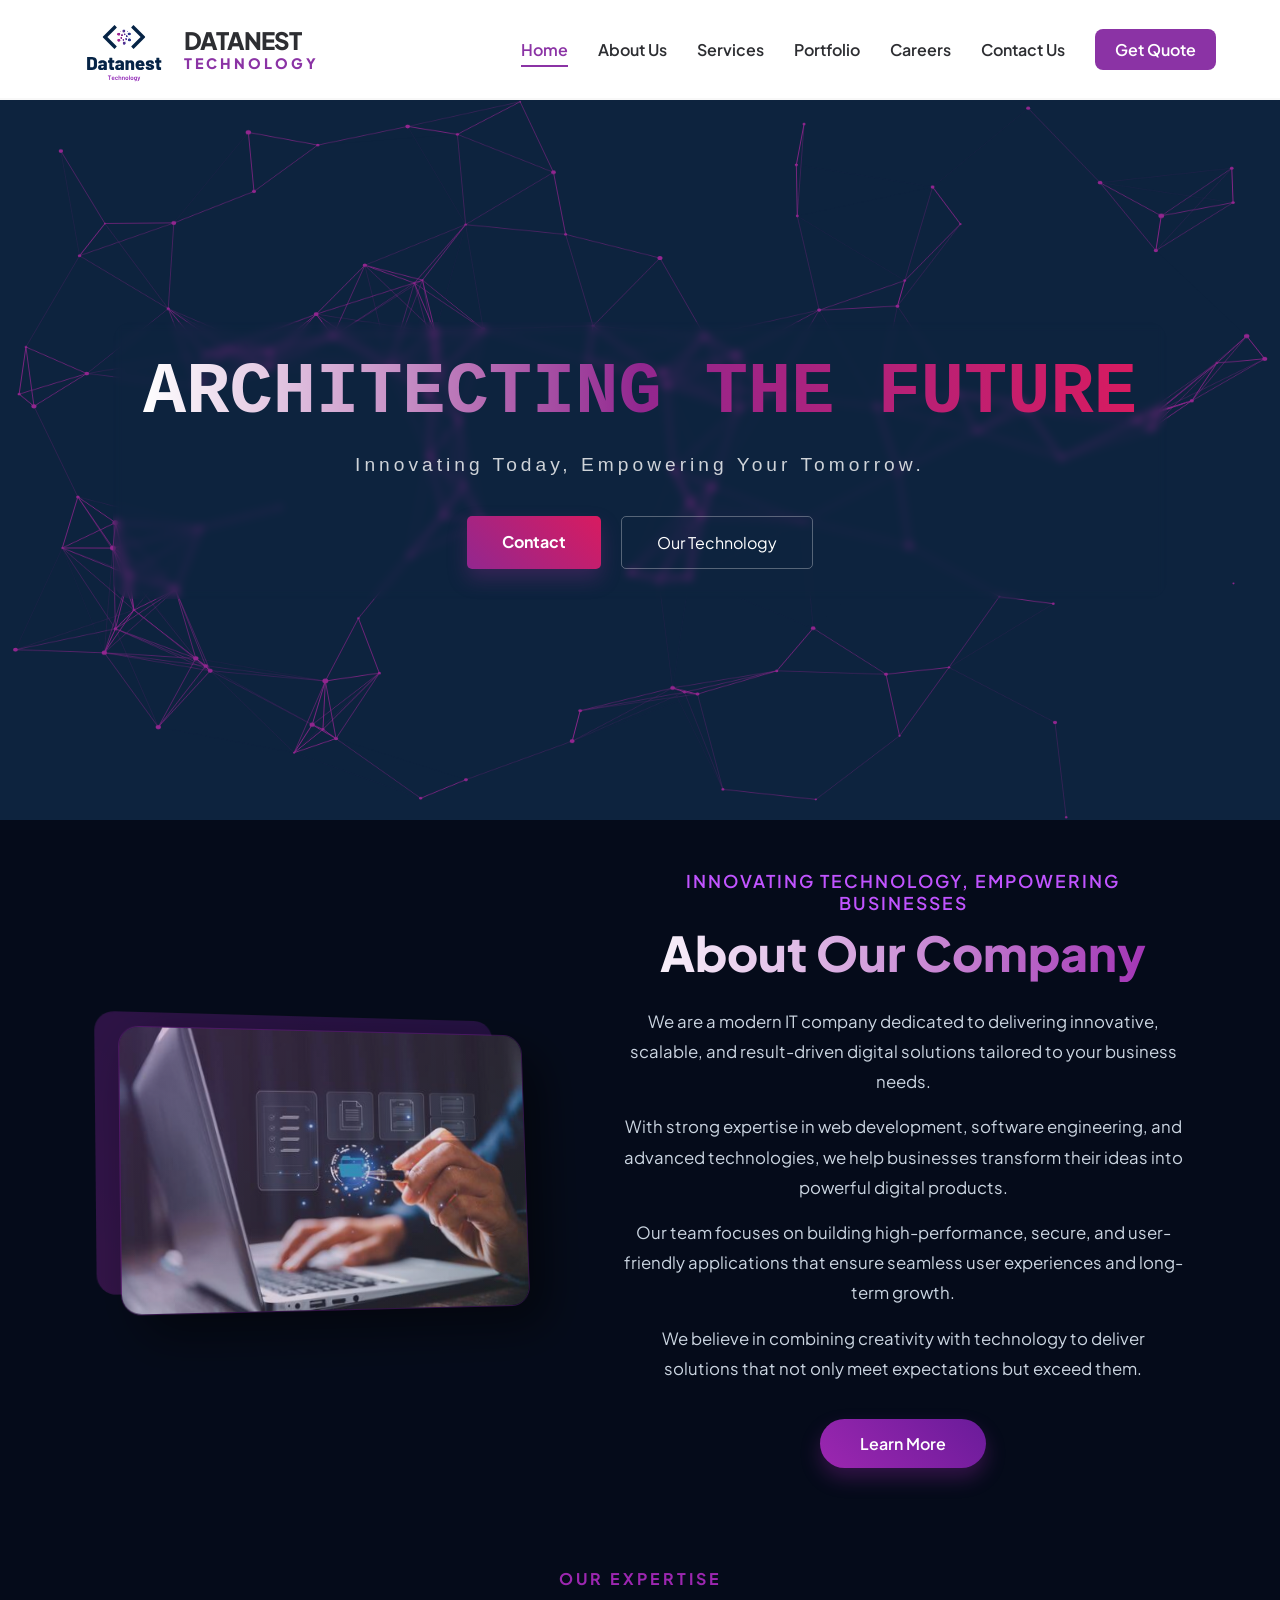
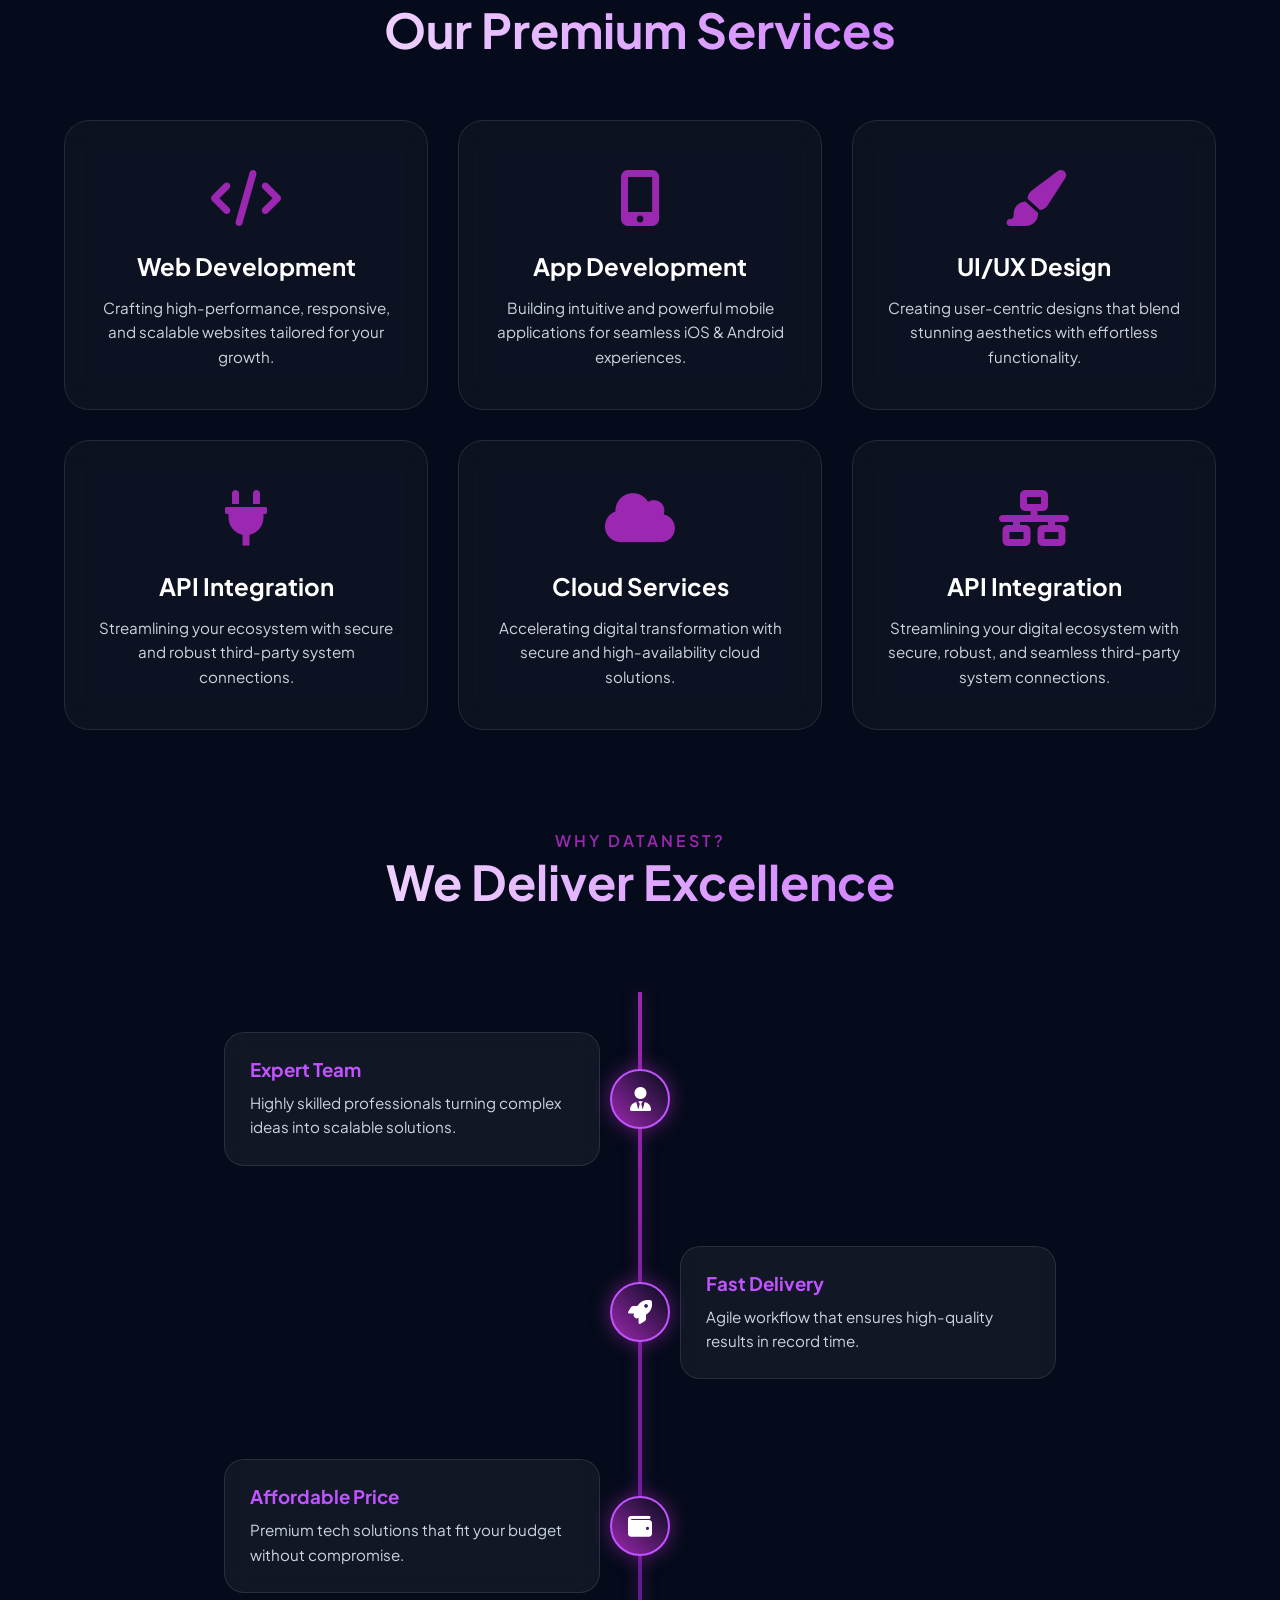
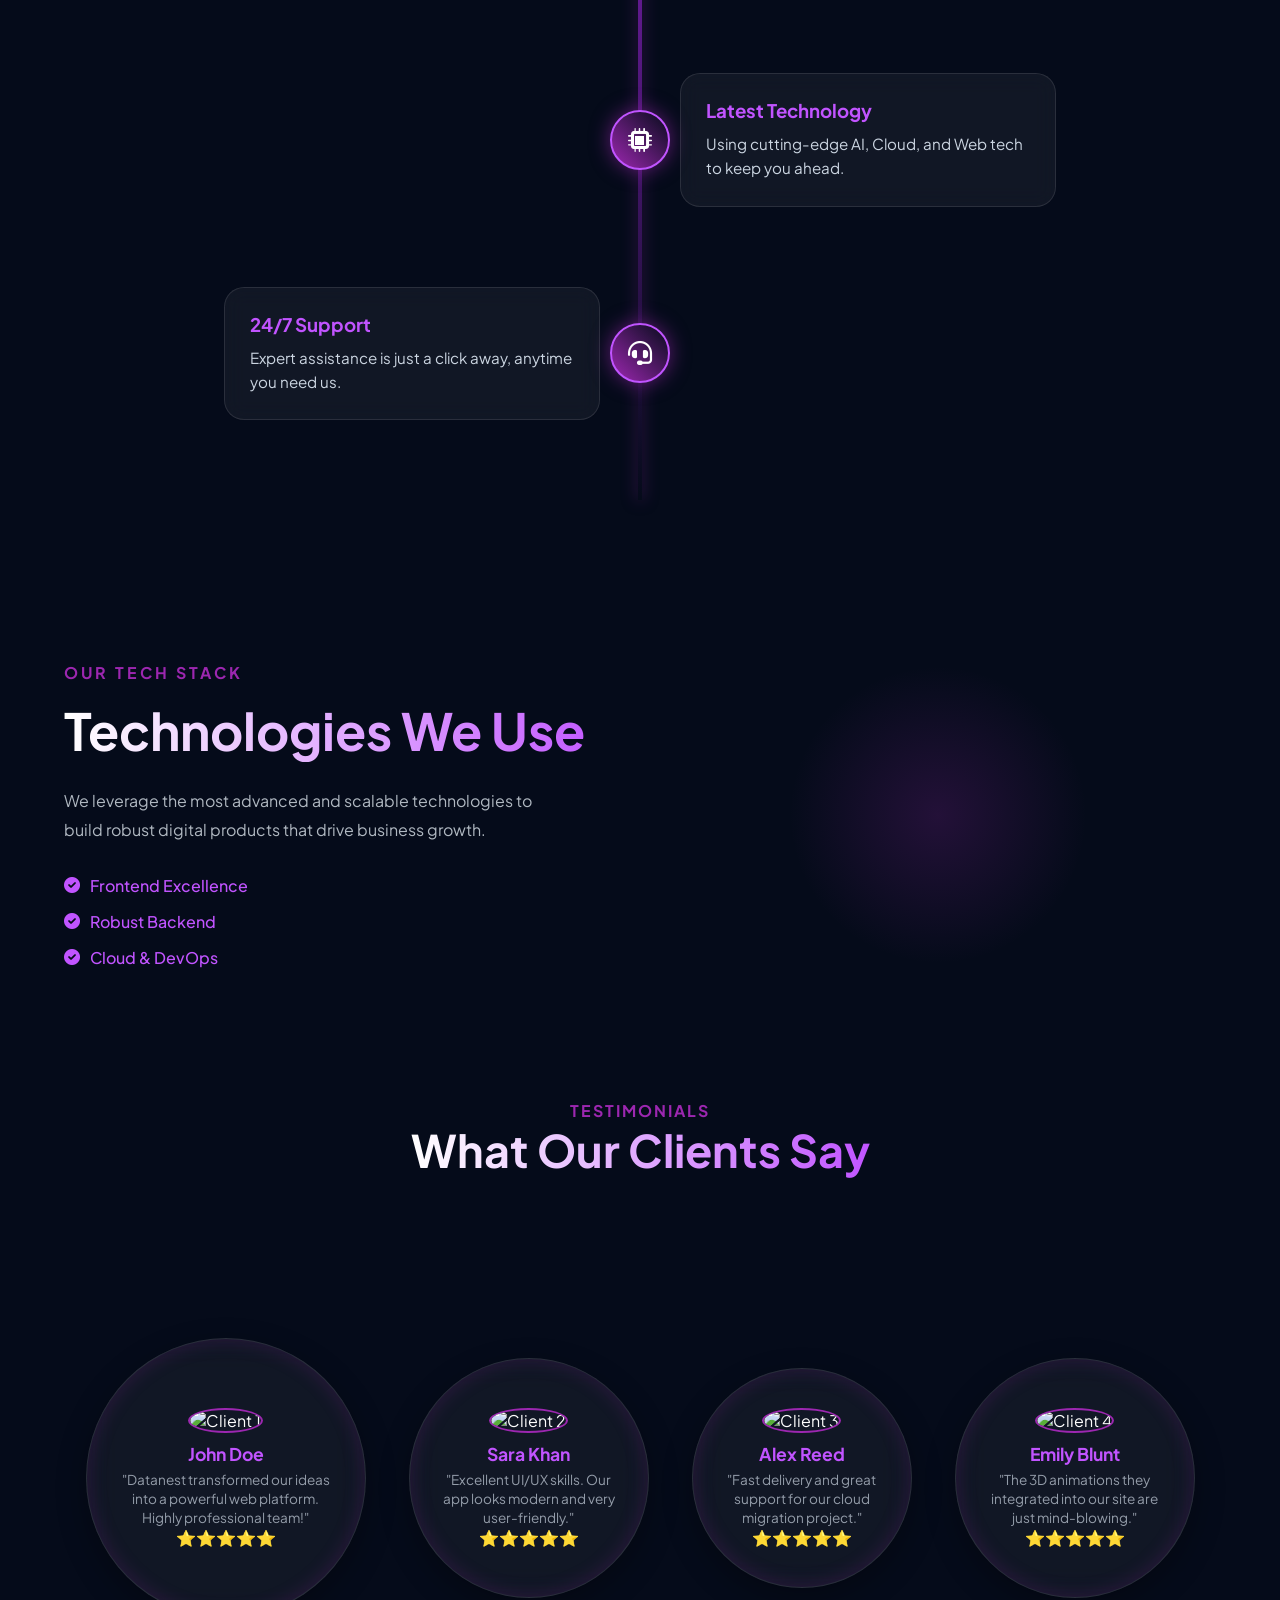
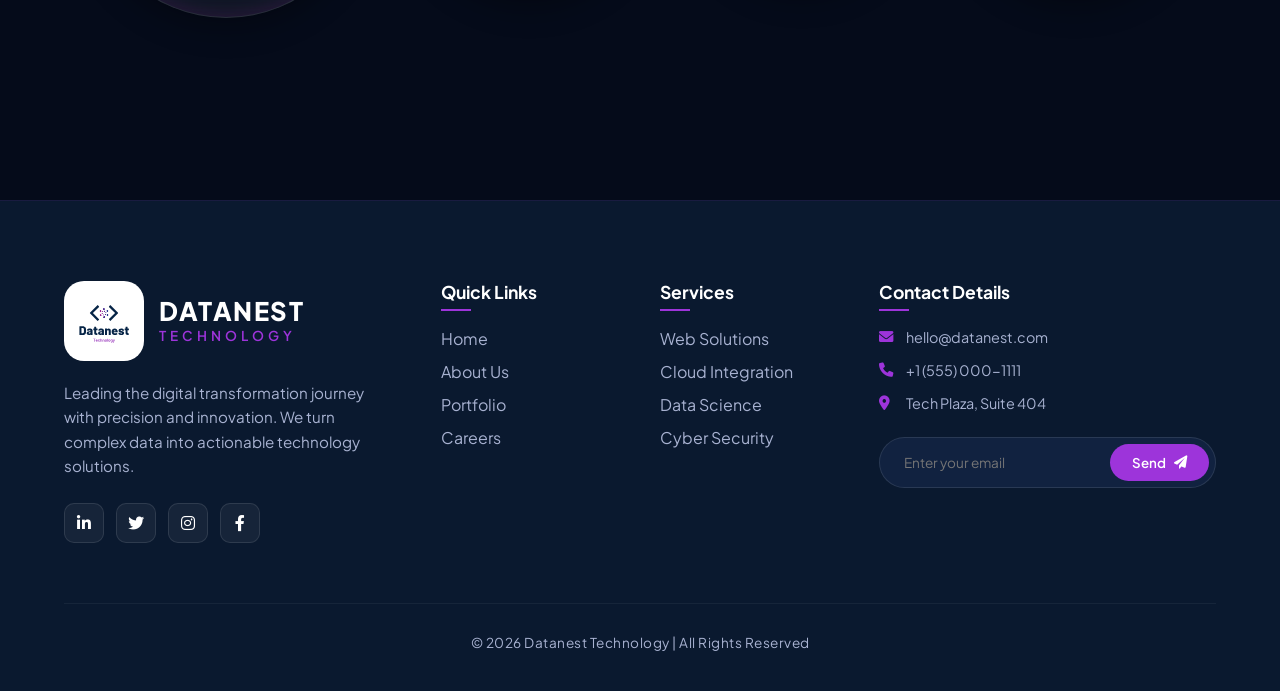
==== commit a82467f3: "changes" ====
--- a/index.html
+++ b/index.html
@@ -52,14 +52,14 @@
                 </h1>
                 <p class="dn-subtitle">Innovating Today, Empowering Your Tomorrow.</p>
                 <div class="dn-btns">
-                    <a href="#" class="btn-primary">Get Started</a>
-                    <a href="#" class="btn-secondary">Our Technology</a>
+                    <a href="contact.html" class="btn-primary">Contact</a>
+                    <a href="services.html" class="btn-secondary">Our Technology</a>
                 </div>
             </div>
         </div>
     </section>
 
-    <!-- ======================
+<!-- ======================
 Hero Section
 ====================== -->
 
@@ -105,7 +105,7 @@
                     </div>
 
                     <div class="dn-reveal btn-box">
-                        <a href="#" class="dn-primary-btn">Learn More</a>
+                        <a href="about.html" class="dn-primary-btn">Learn More</a>
                     </div>
                 </div>
             </div>
--- a/index.css
+++ b/index.css
@@ -85,6 +85,13 @@
 
 .nav-link:hover {
   color: var(--primary-purple);
+}
+
+/* Active State Styling */
+.nav-link.active {
+    color: var(--primary-purple);
+    border-bottom: 2px solid var(--primary-purple);
+    padding-bottom: 5px; /* Adds space between text and underline */
 }
 
 /* Quote Button */
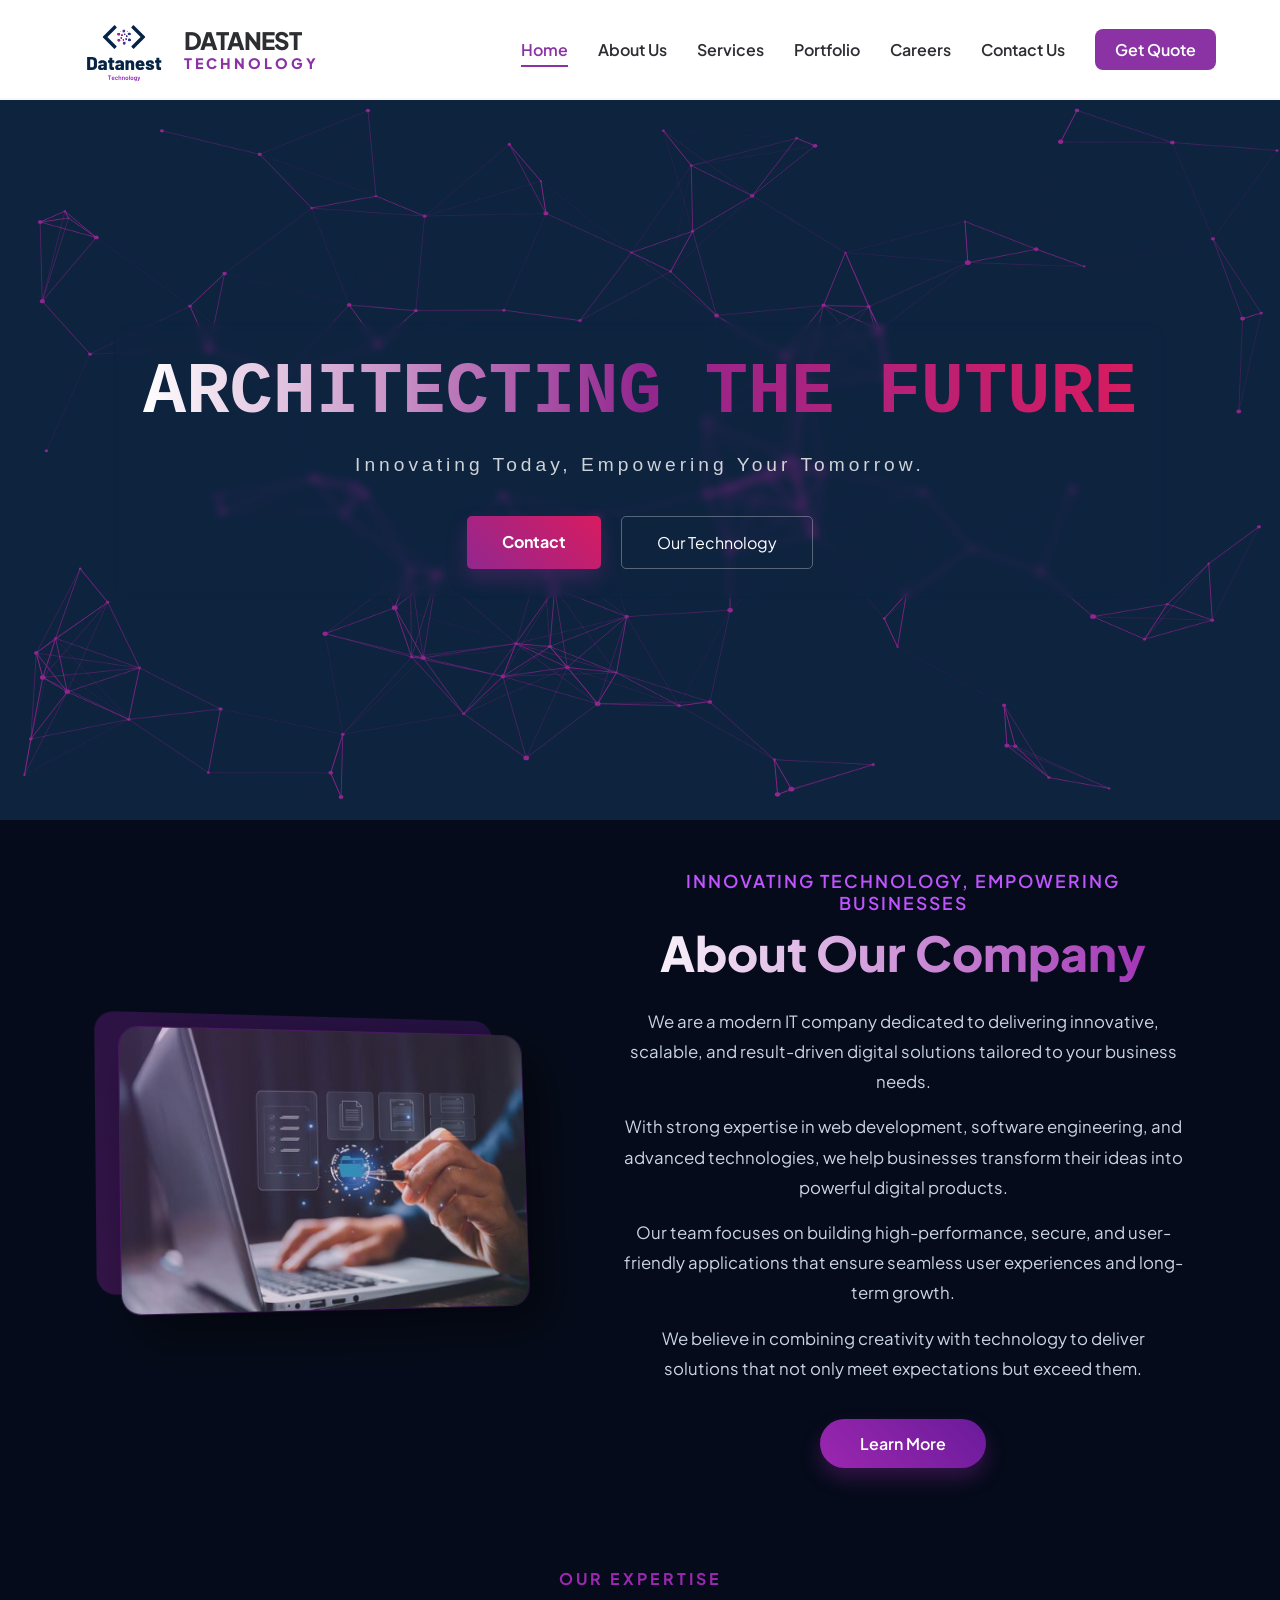
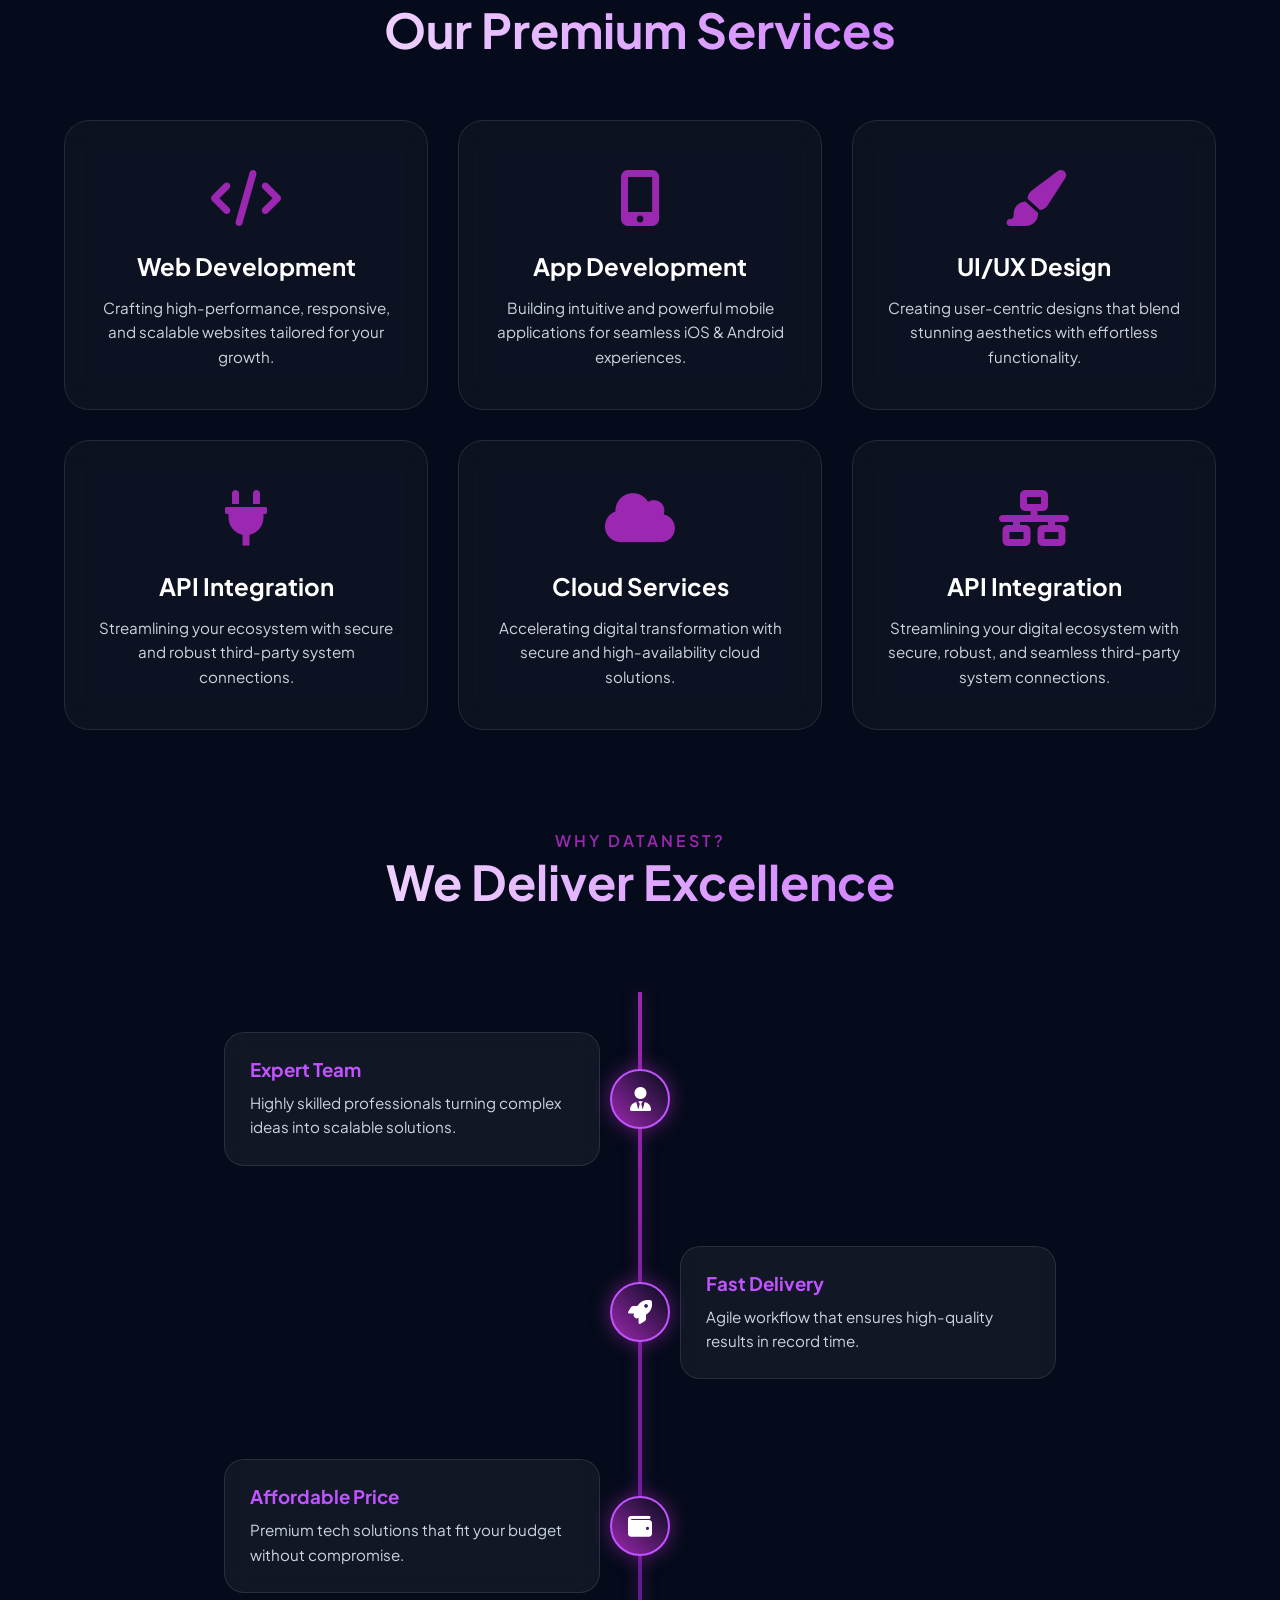
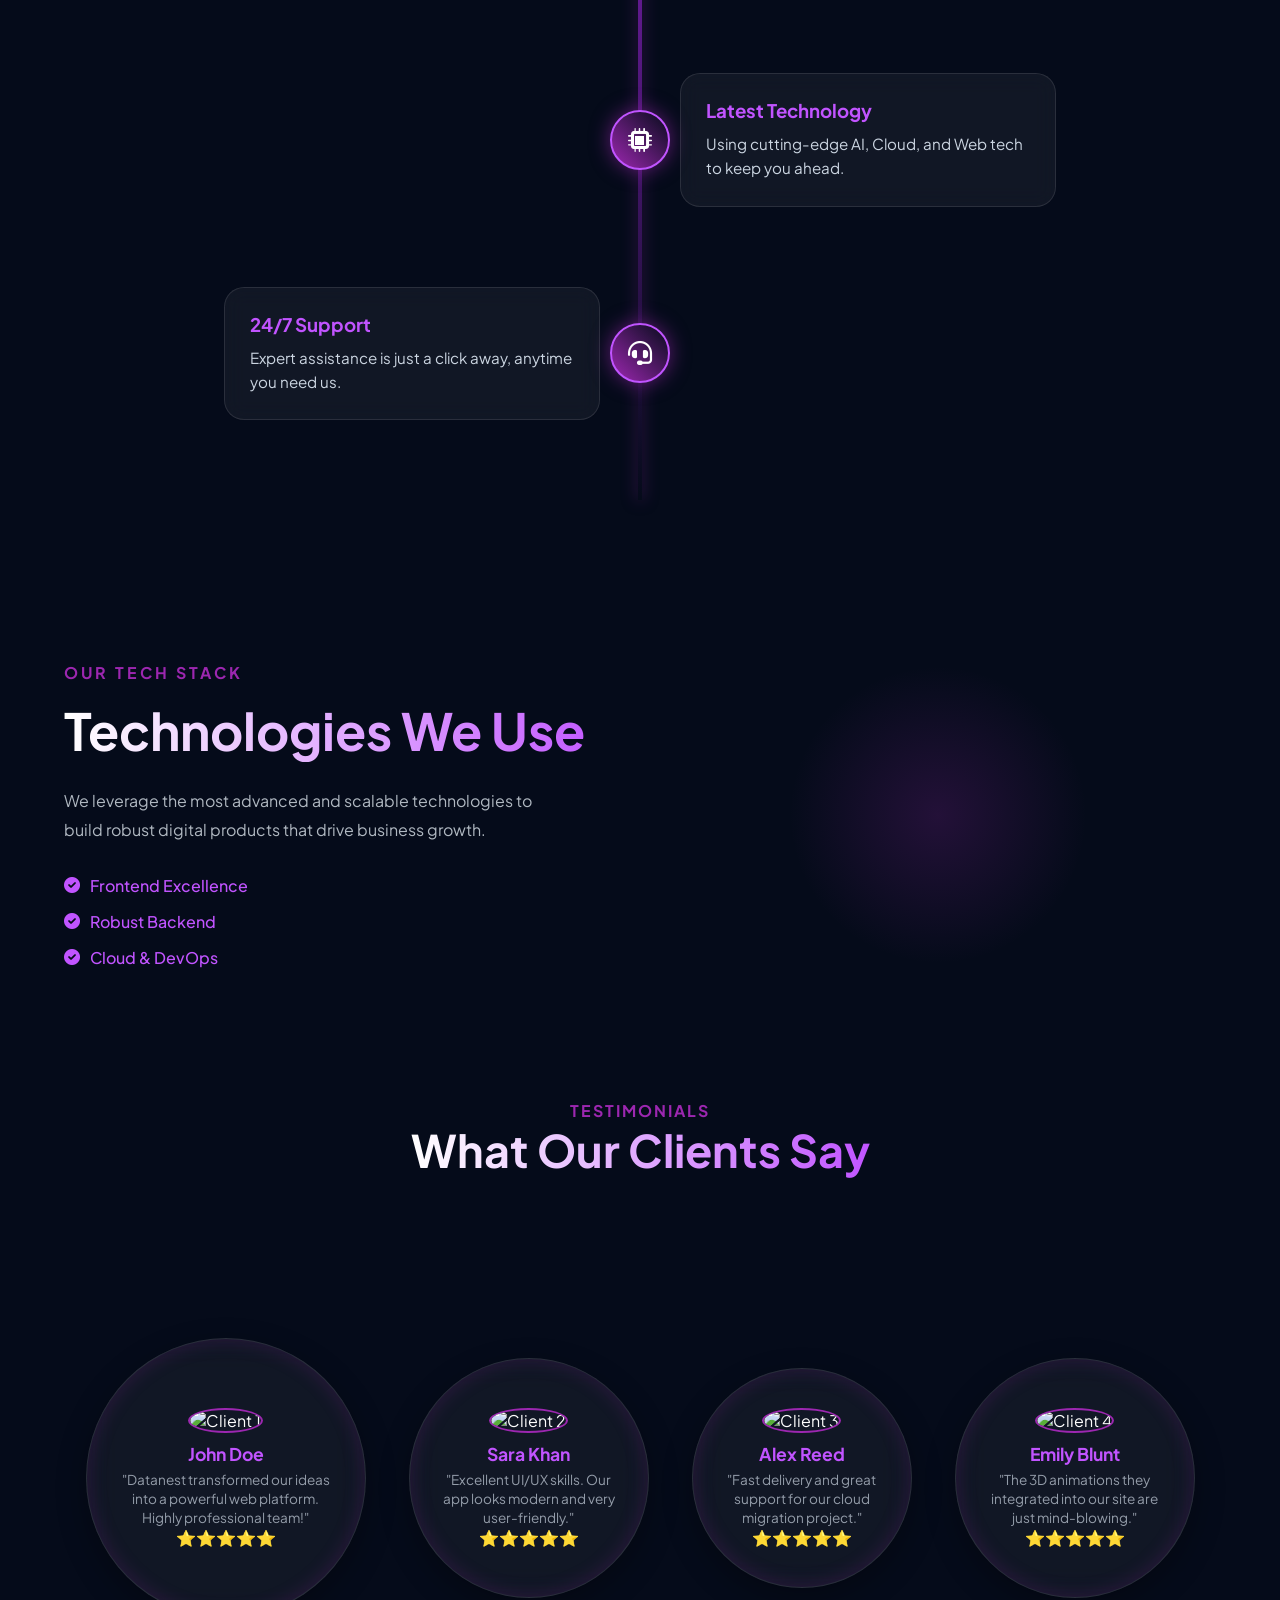
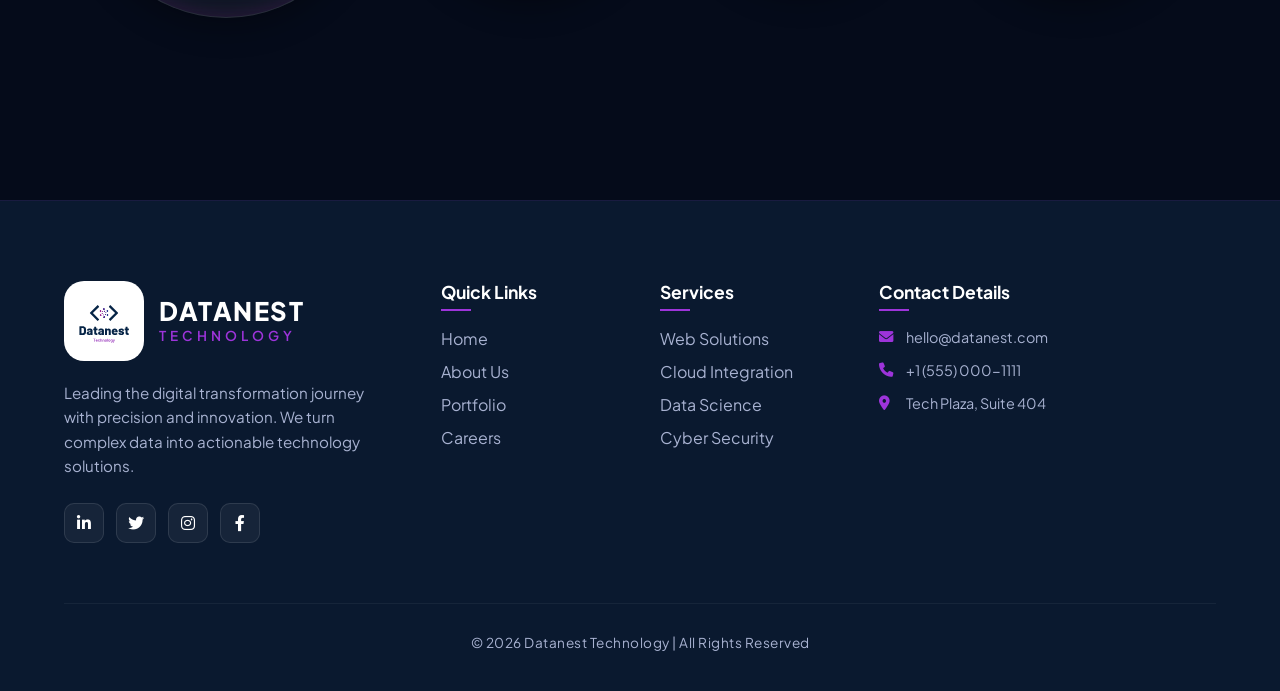
==== commit 8bded3b3: "changes" ====
--- a/index.html
+++ b/index.html
@@ -399,14 +399,6 @@
                 <div class="dt-contact-row"><i class="fas fa-phone"></i> +1 (555) 000-1111</div>
                 <div class="dt-contact-row"><i class="fas fa-map-marker-alt"></i> Tech Plaza, Suite 404</div>
 
-                <div class="dt-newsletter-box">
-                    <form action="#" class="dt-input-group">
-                        <input type="email" class="dt-email-input" placeholder="Enter your email" required>
-                        <button type="submit" class="dt-send-btn">
-                            Send <i class="fas fa-paper-plane"></i>
-                        </button>
-                    </form>
-                </div>
             </div>
         </div>
 
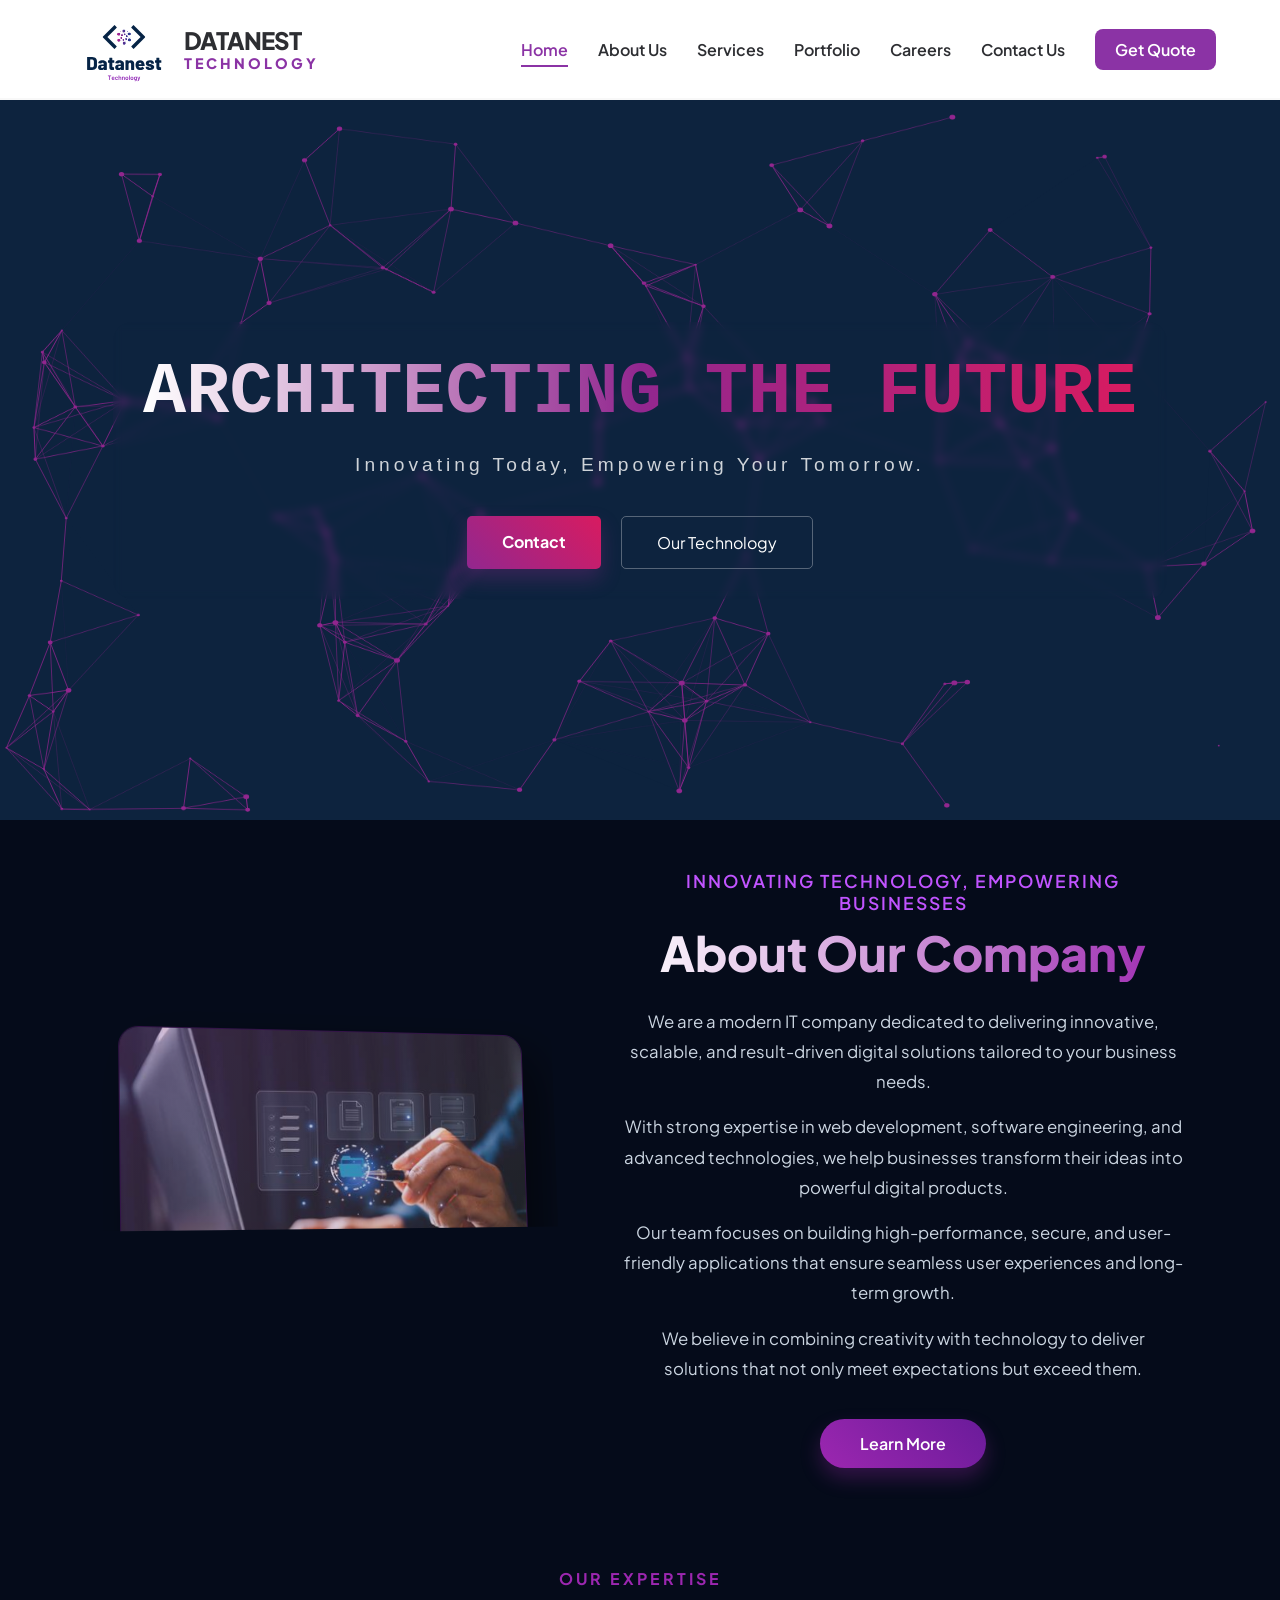
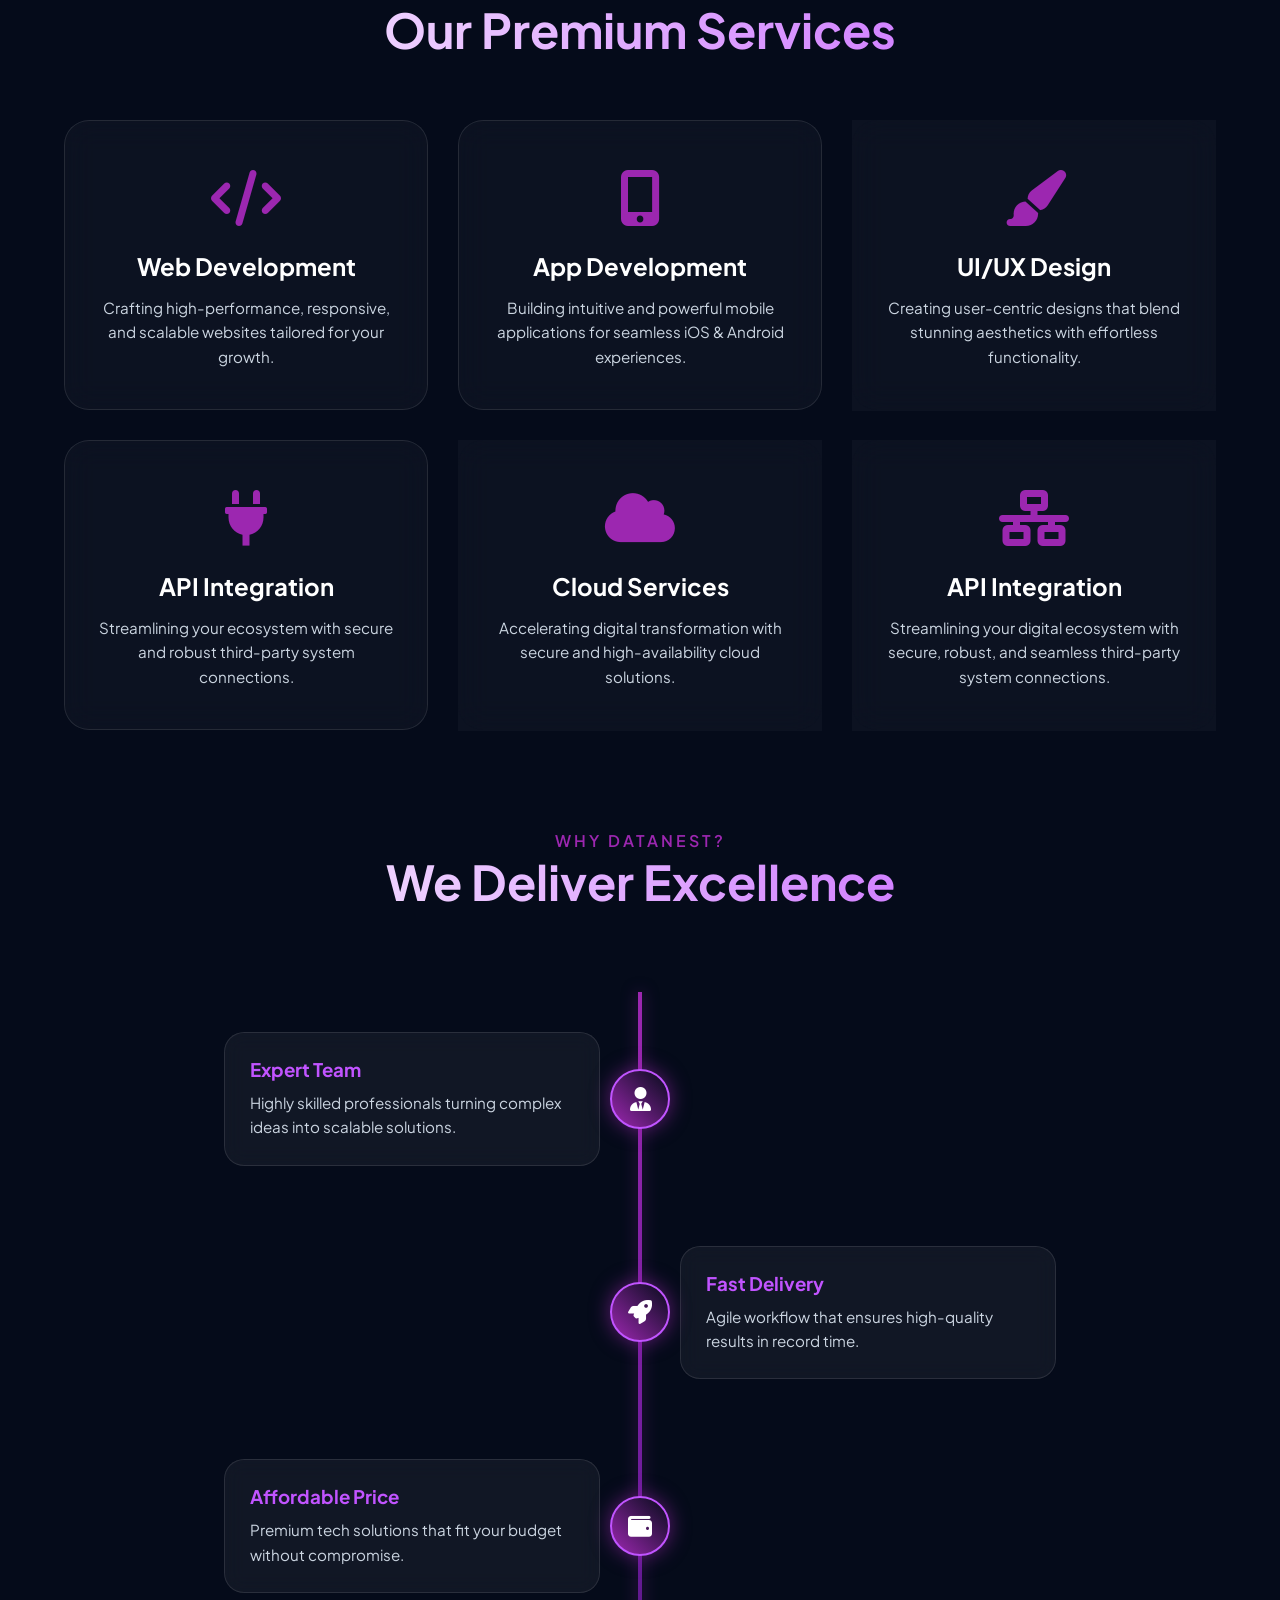
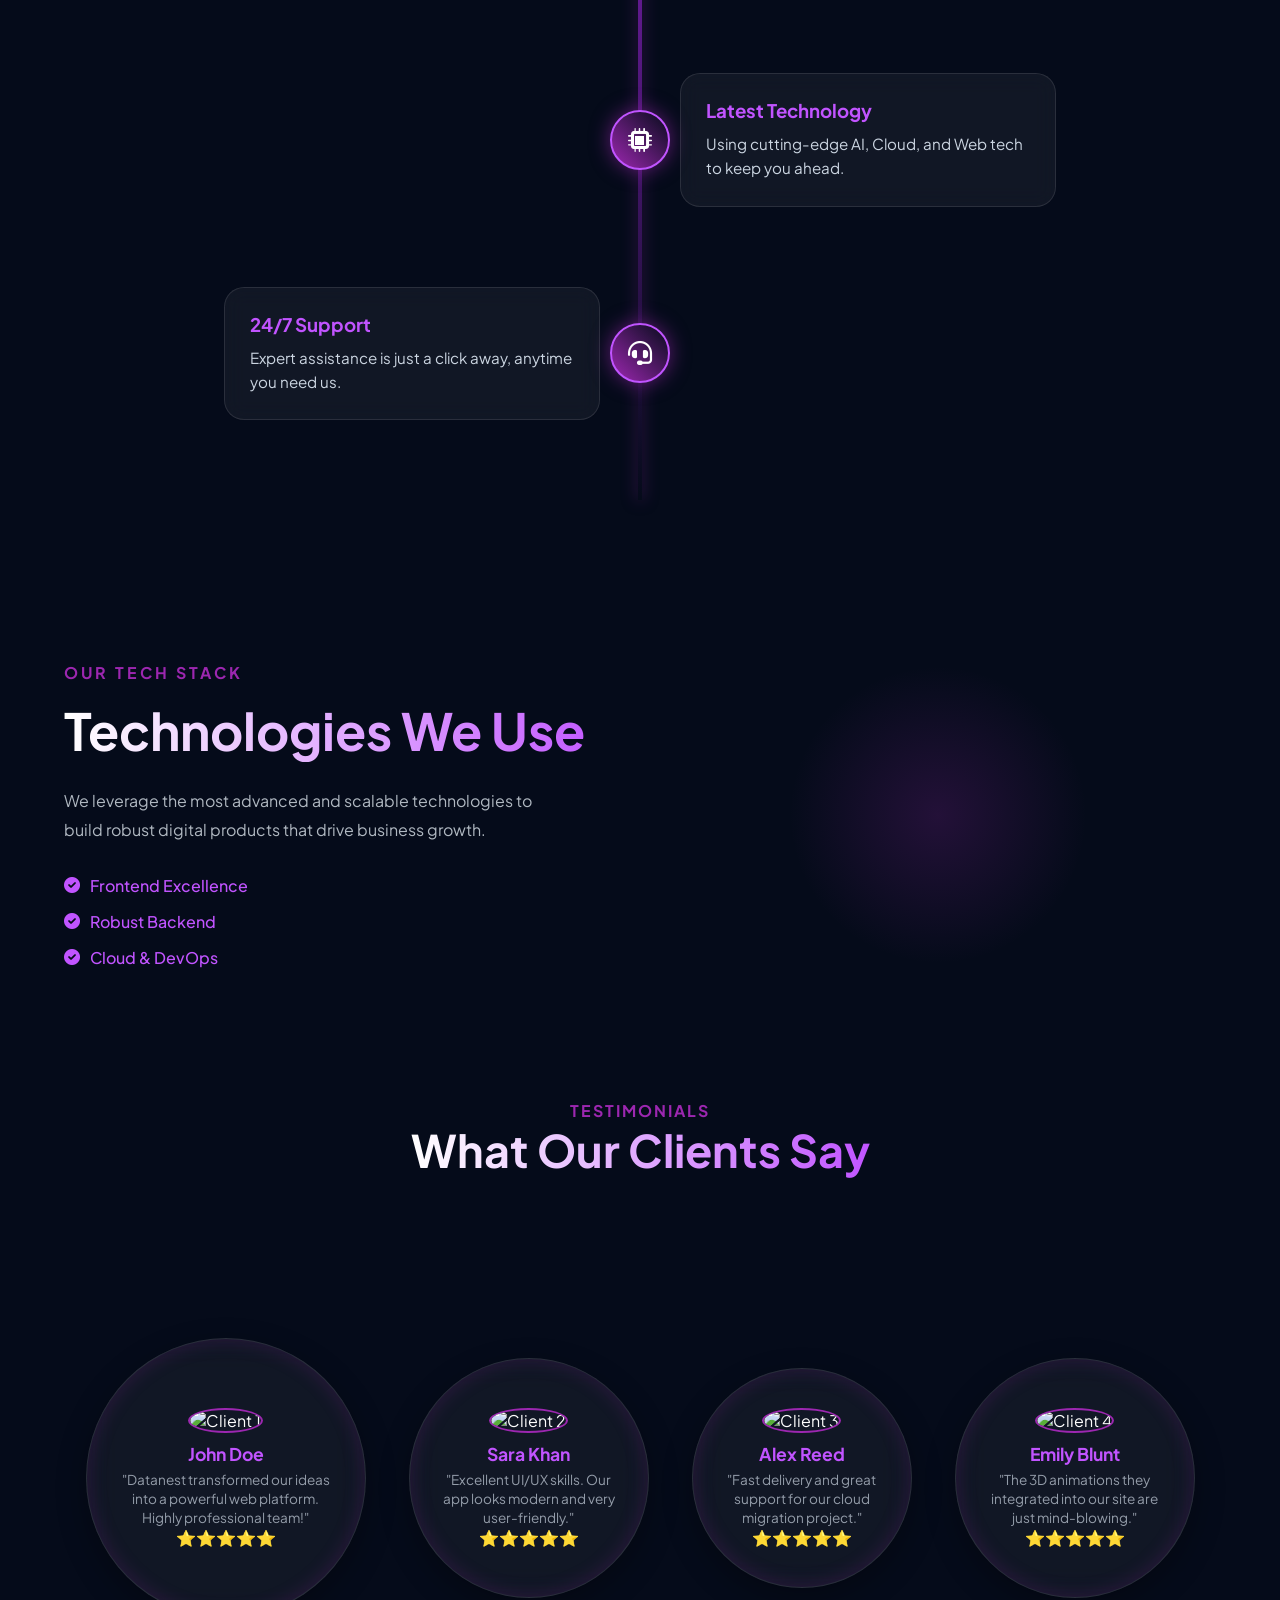
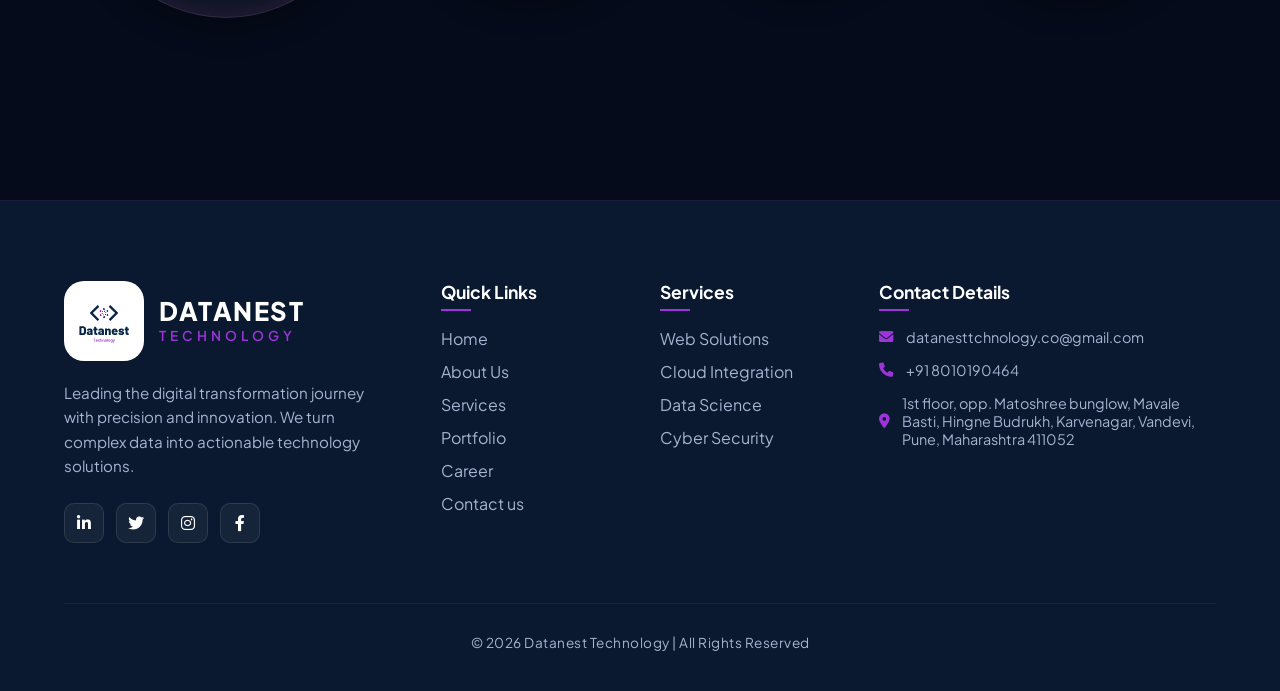
==== commit 3ad6f6b7: "changes in footer" ====
--- a/index.html
+++ b/index.html
@@ -376,10 +376,12 @@
             <div class="dt-footer-nav">
                 <h4 class="dt-footer-heading">Quick Links</h4>
                 <ul class="dt-footer-list">
-                    <li><a href="#" class="dt-footer-link">Home</a></li>
-                    <li><a href="#" class="dt-footer-link">About Us</a></li>
-                    <li><a href="#" class="dt-footer-link">Portfolio</a></li>
-                    <li><a href="#" class="dt-footer-link">Careers</a></li>
+                    <li><a href="home.html" class="dt-footer-link">Home</a></li>
+                    <li><a href="about.html" class="dt-footer-link">About Us</a></li>
+                    <li><a href="services.html" class="dt-footer-link">Services</a></li>
+                    <li><a href="portfolio.html" class="dt-footer-link">Portfolio</a></li>
+                    <li><a href="career.html" class="dt-footer-link">Career</a></li>
+                    <li><a href="contact.html" class="dt-footer-link">Contact us</a></li>
                 </ul>
             </div>
 
@@ -395,9 +397,9 @@
 
             <div class="dt-footer-contact">
                 <h4 class="dt-footer-heading">Contact Details</h4>
-                <div class="dt-contact-row"><i class="fas fa-envelope"></i> hello@datanest.com</div>
-                <div class="dt-contact-row"><i class="fas fa-phone"></i> +1 (555) 000-1111</div>
-                <div class="dt-contact-row"><i class="fas fa-map-marker-alt"></i> Tech Plaza, Suite 404</div>
+                <div class="dt-contact-row"><i class="fas fa-envelope"></i> datanesttchnology.co@gmail.com</div>
+                <div class="dt-contact-row"><i class="fas fa-phone"></i> +91 8010190464</div>
+                <div class="dt-contact-row"><i class="fas fa-map-marker-alt"></i> 1st floor, opp. Matoshree bunglow, Mavale Basti, Hingne Budrukh, Karvenagar, Vandevi, Pune, Maharashtra 411052</div>
 
             </div>
         </div>
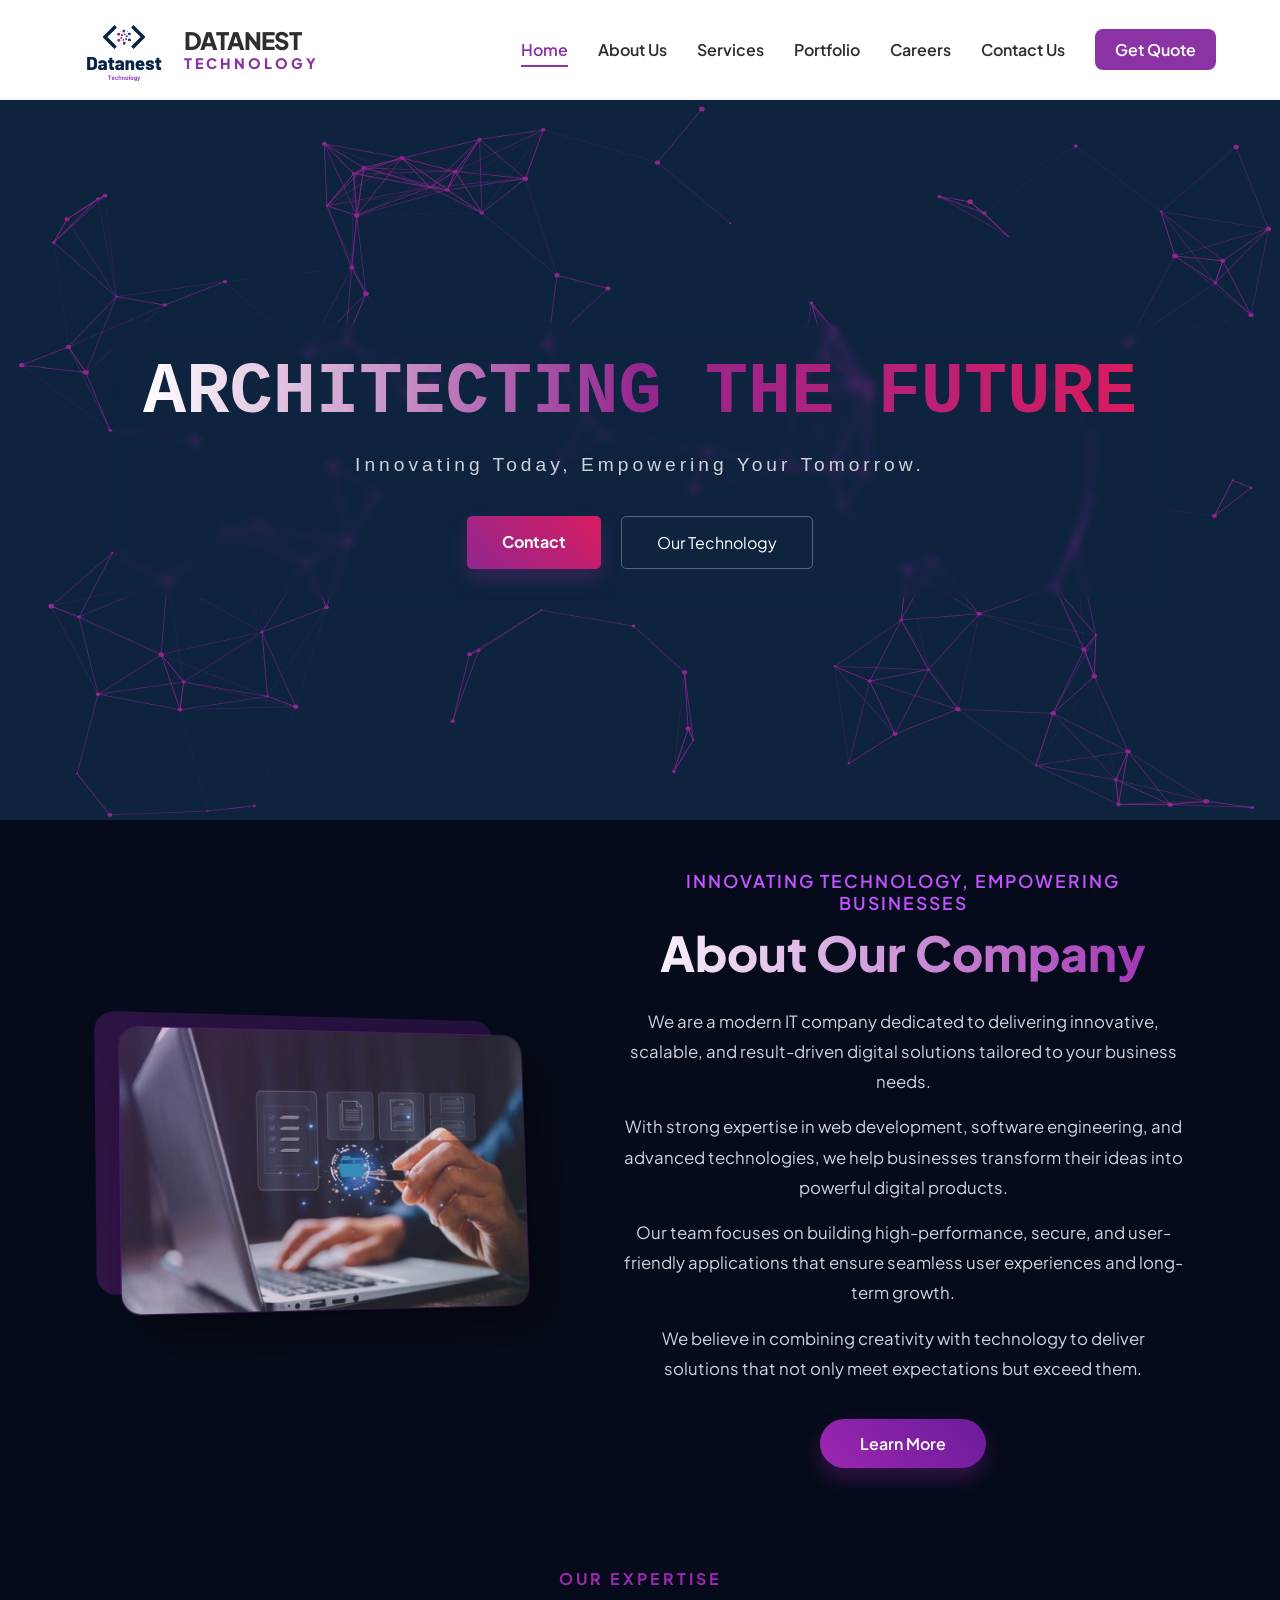
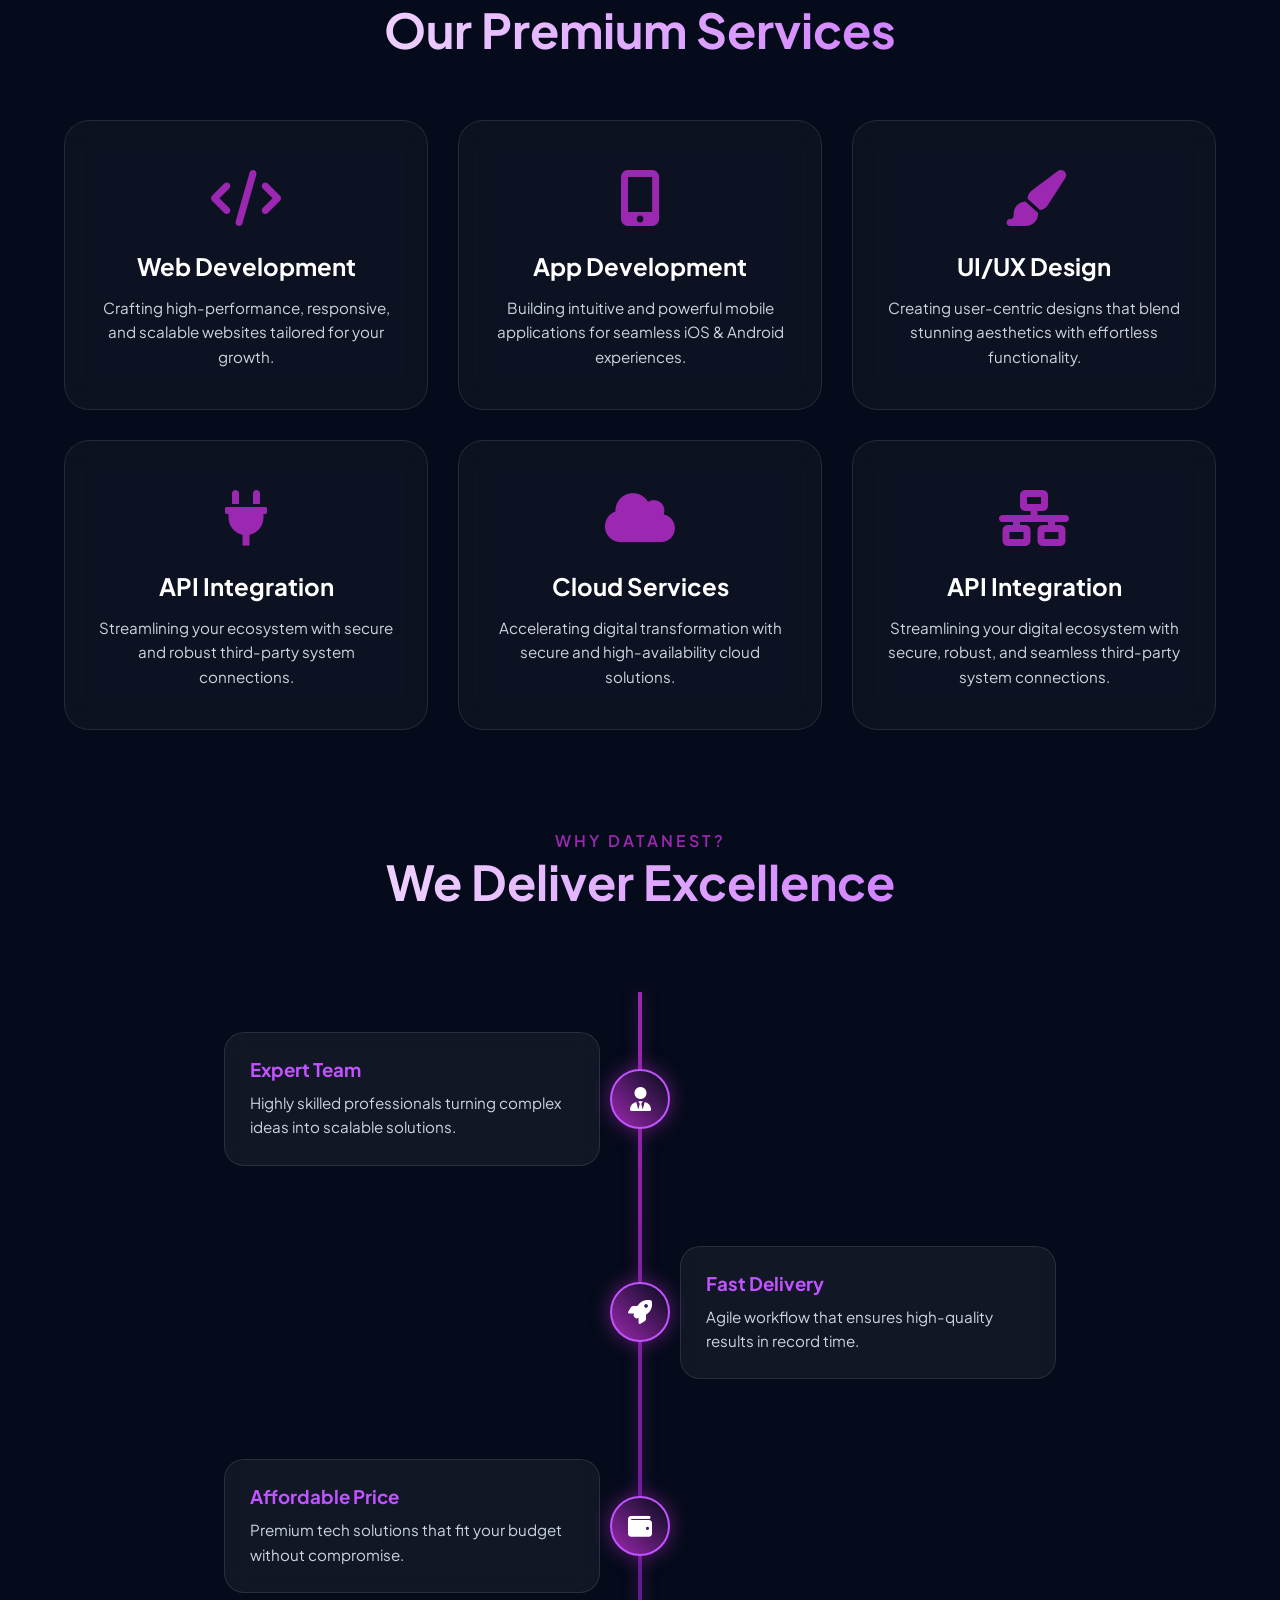
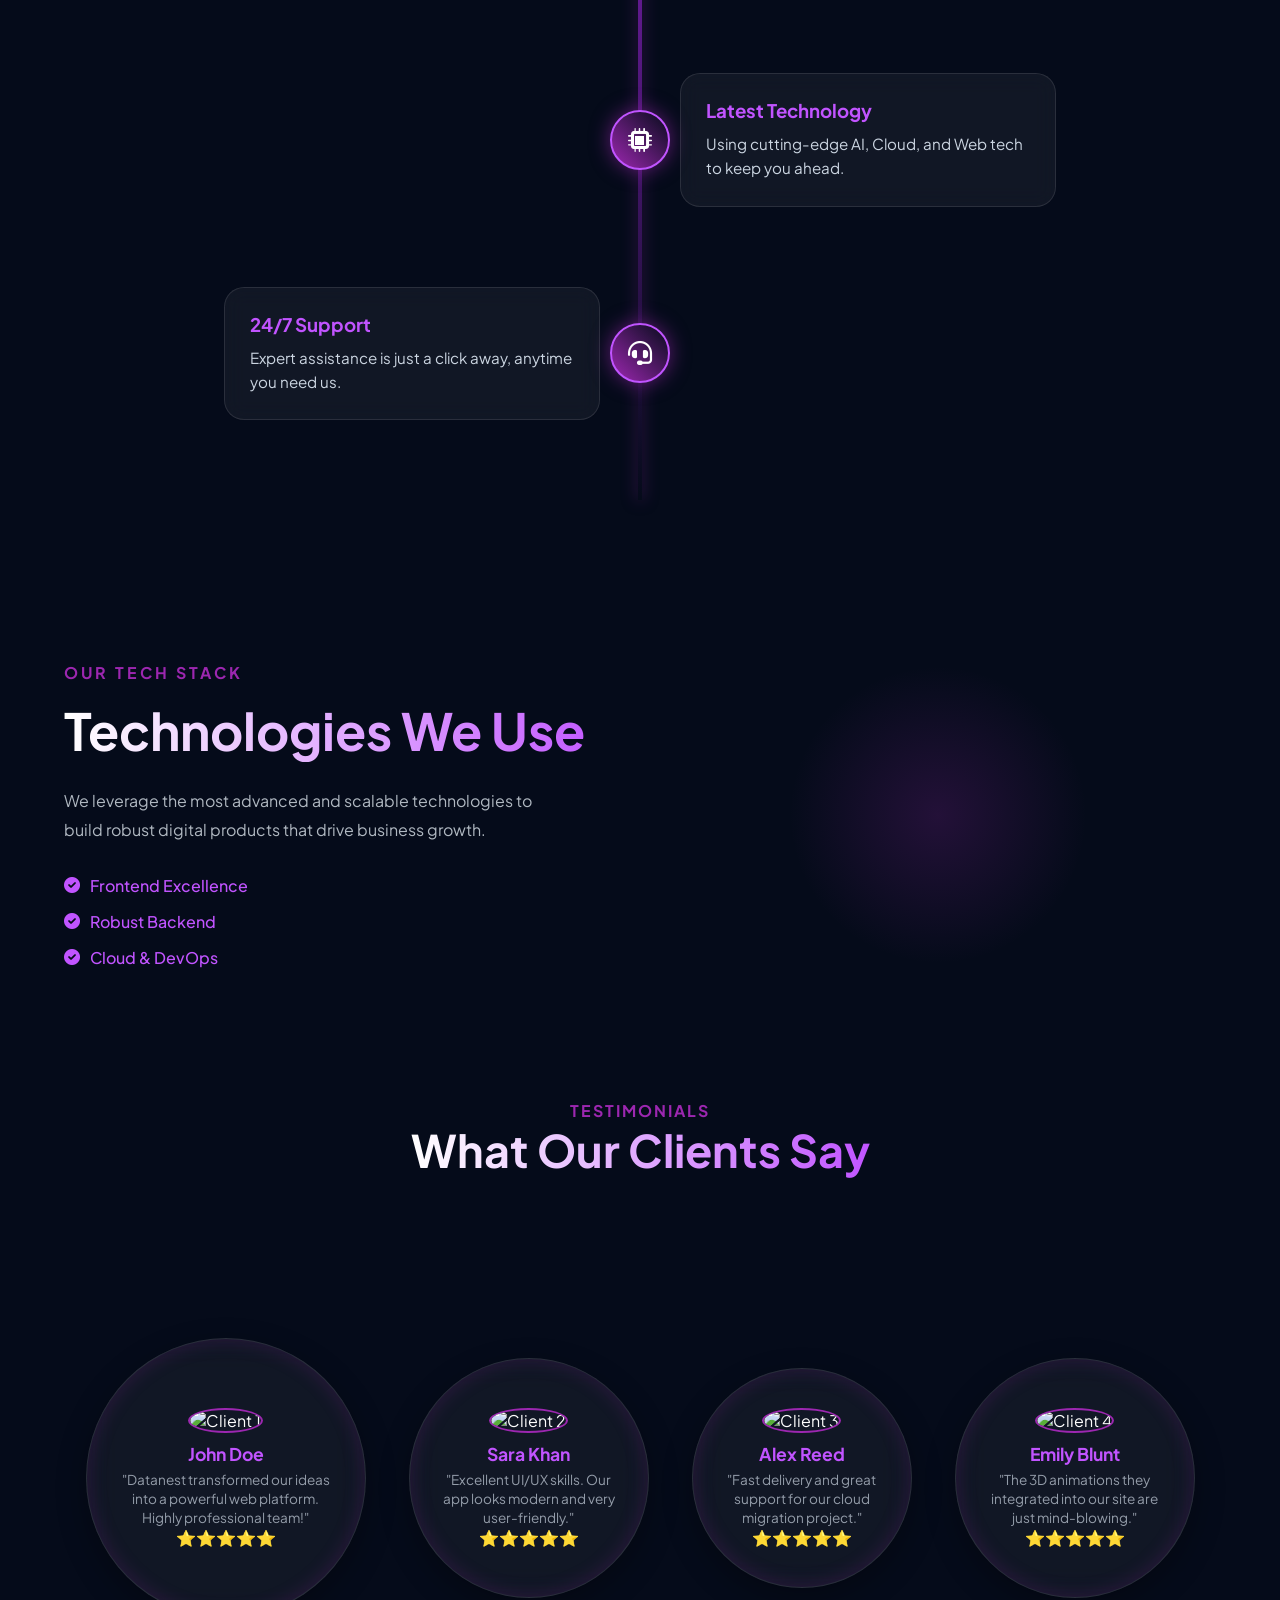
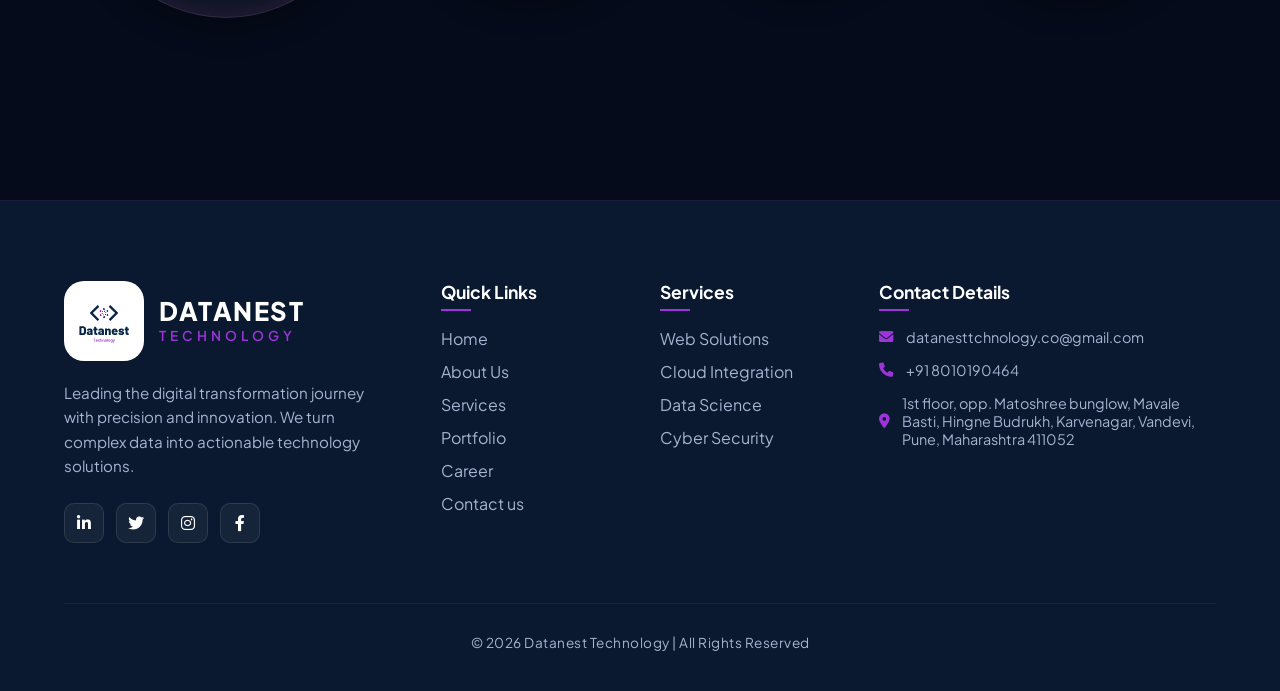
==== commit 7900ce8d: "changes in linkname" ====
--- a/index.html
+++ b/index.html
@@ -376,7 +376,7 @@
             <div class="dt-footer-nav">
                 <h4 class="dt-footer-heading">Quick Links</h4>
                 <ul class="dt-footer-list">
-                    <li><a href="home.html" class="dt-footer-link">Home</a></li>
+                    <li><a href="index.html" class="dt-footer-link">Home</a></li>
                     <li><a href="about.html" class="dt-footer-link">About Us</a></li>
                     <li><a href="services.html" class="dt-footer-link">Services</a></li>
                     <li><a href="portfolio.html" class="dt-footer-link">Portfolio</a></li>
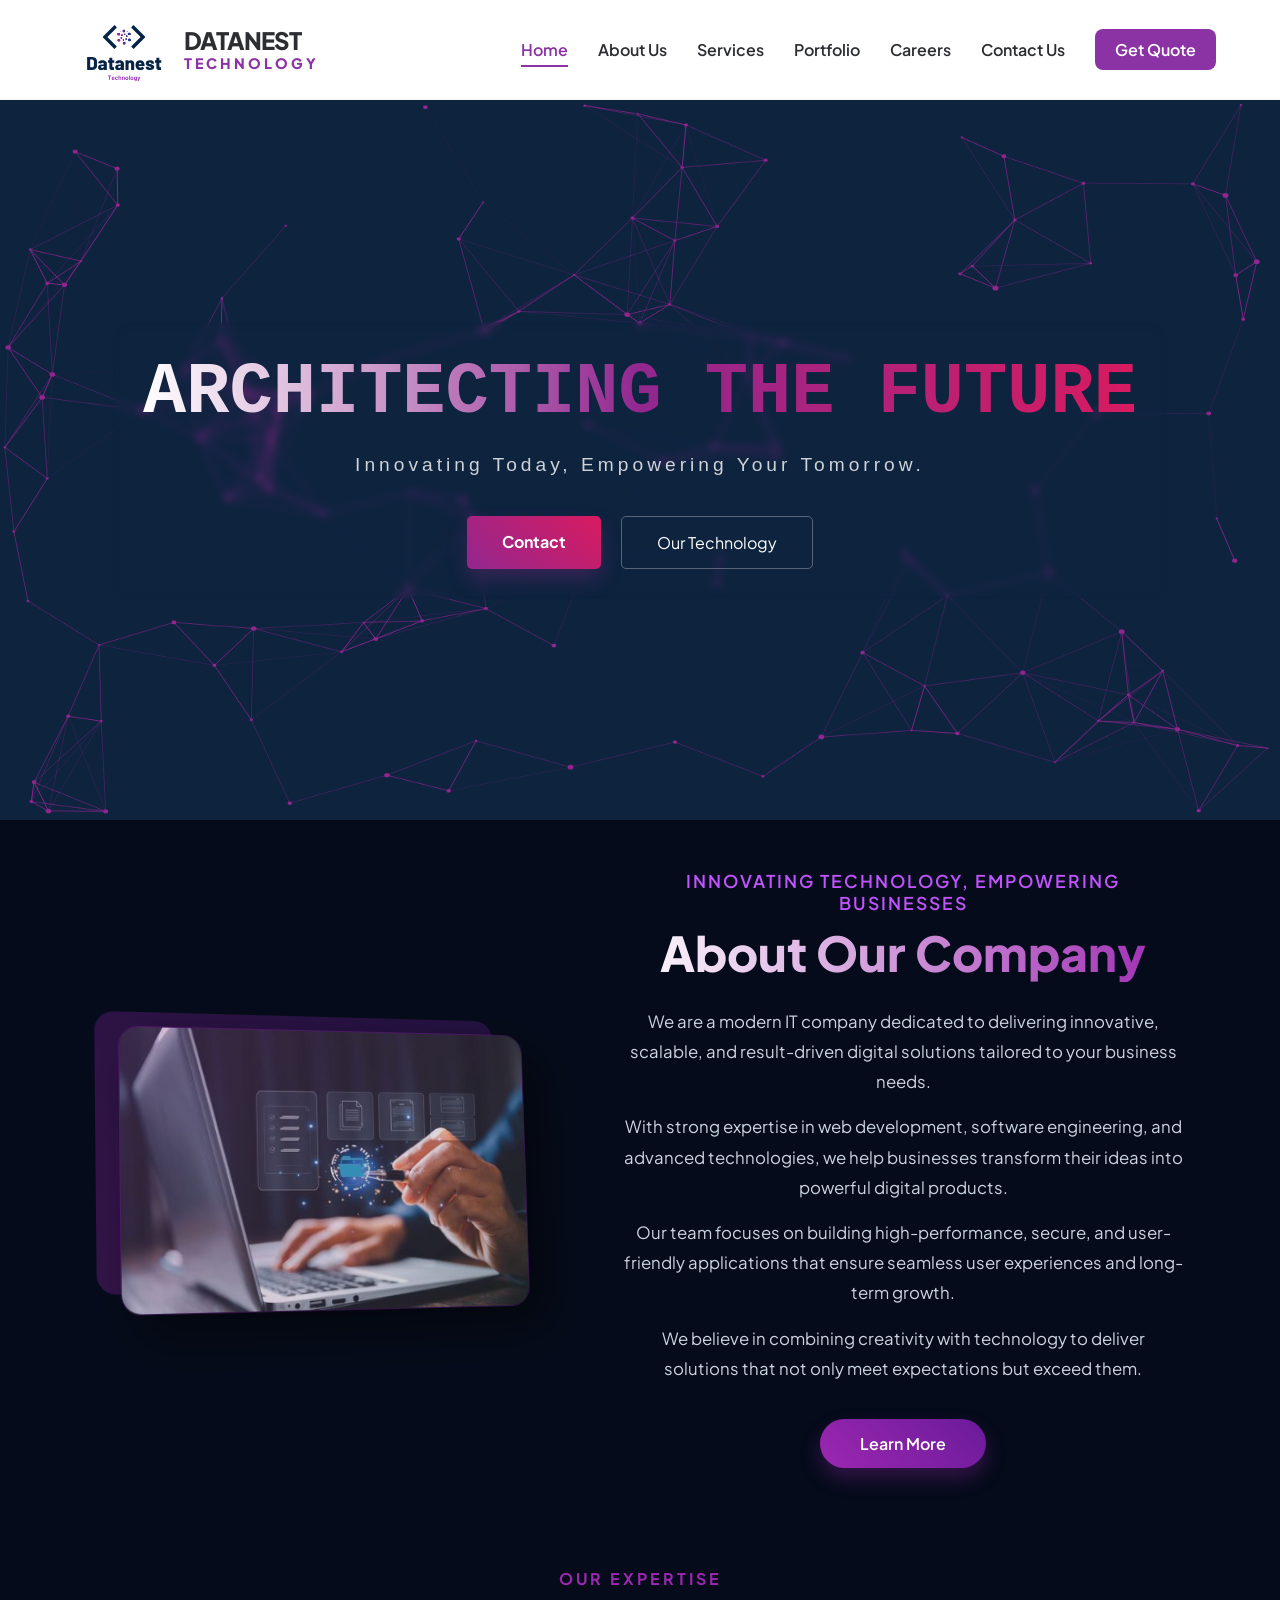
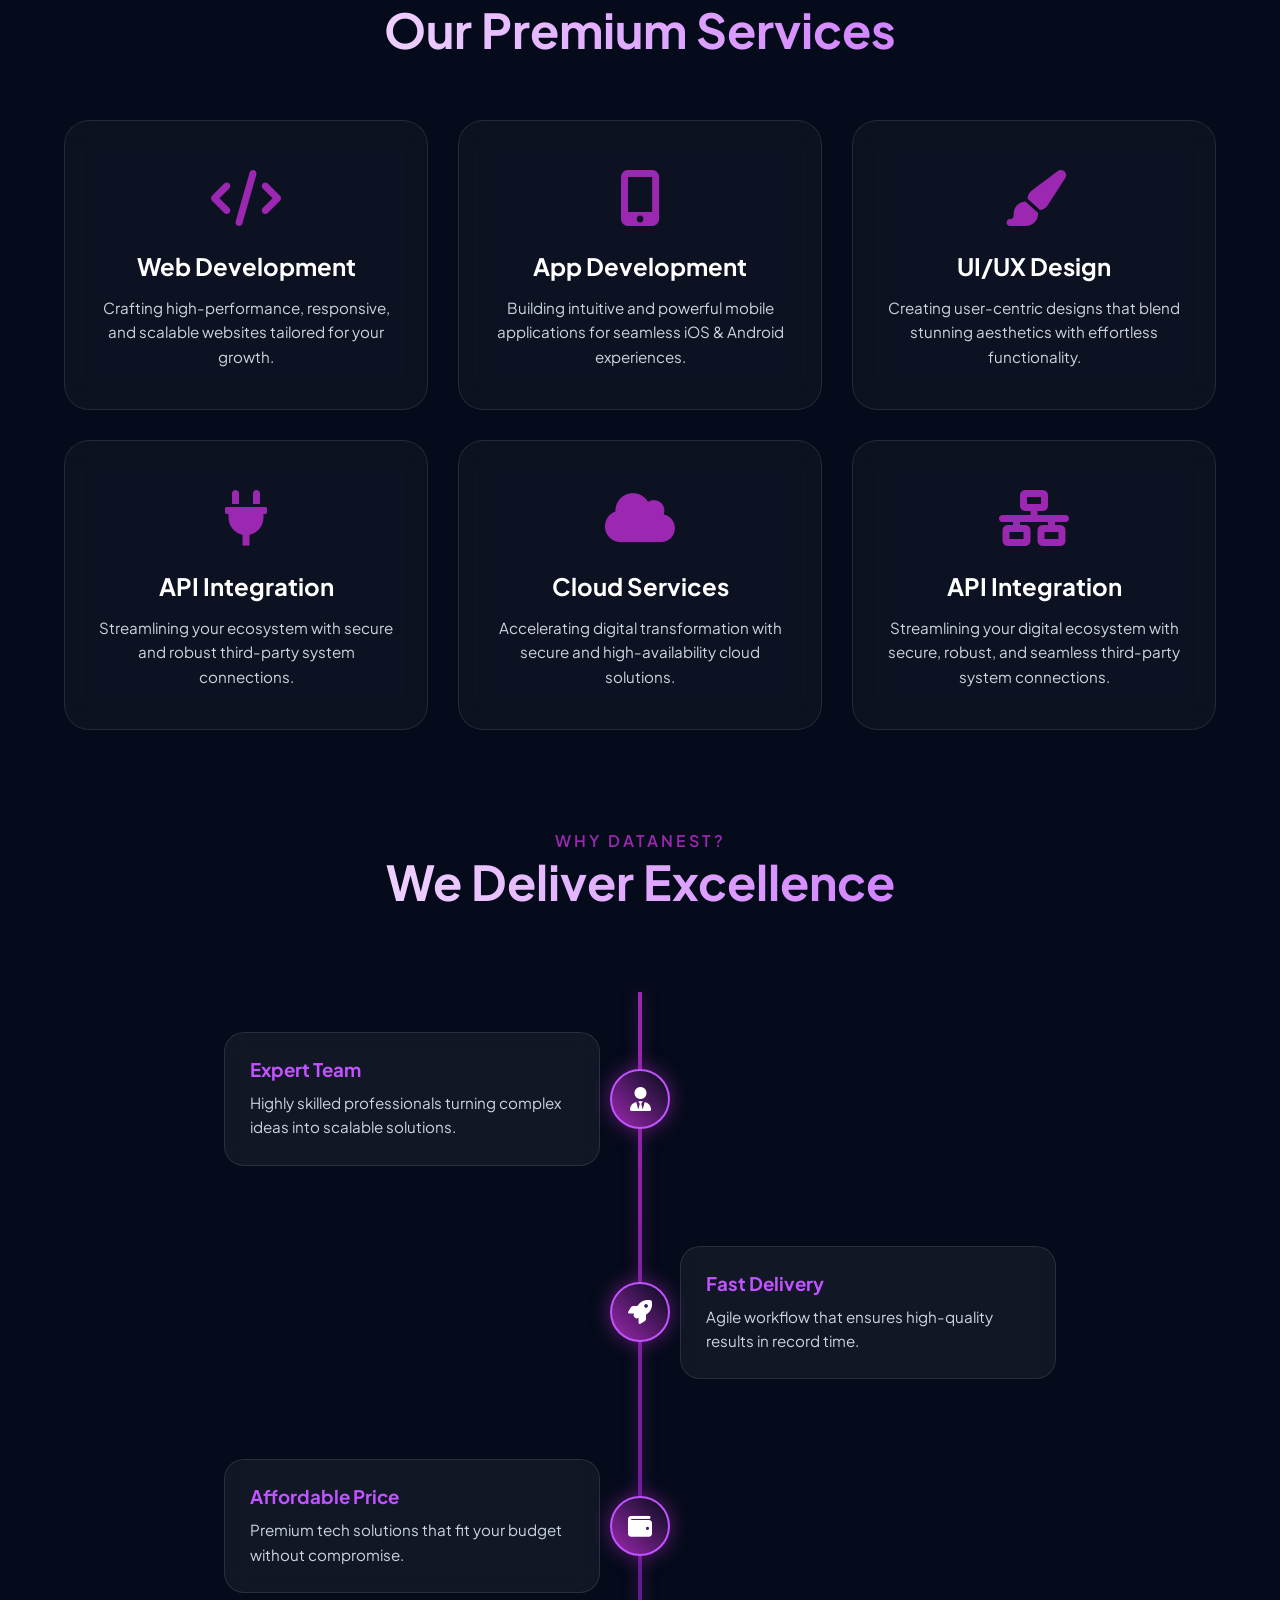
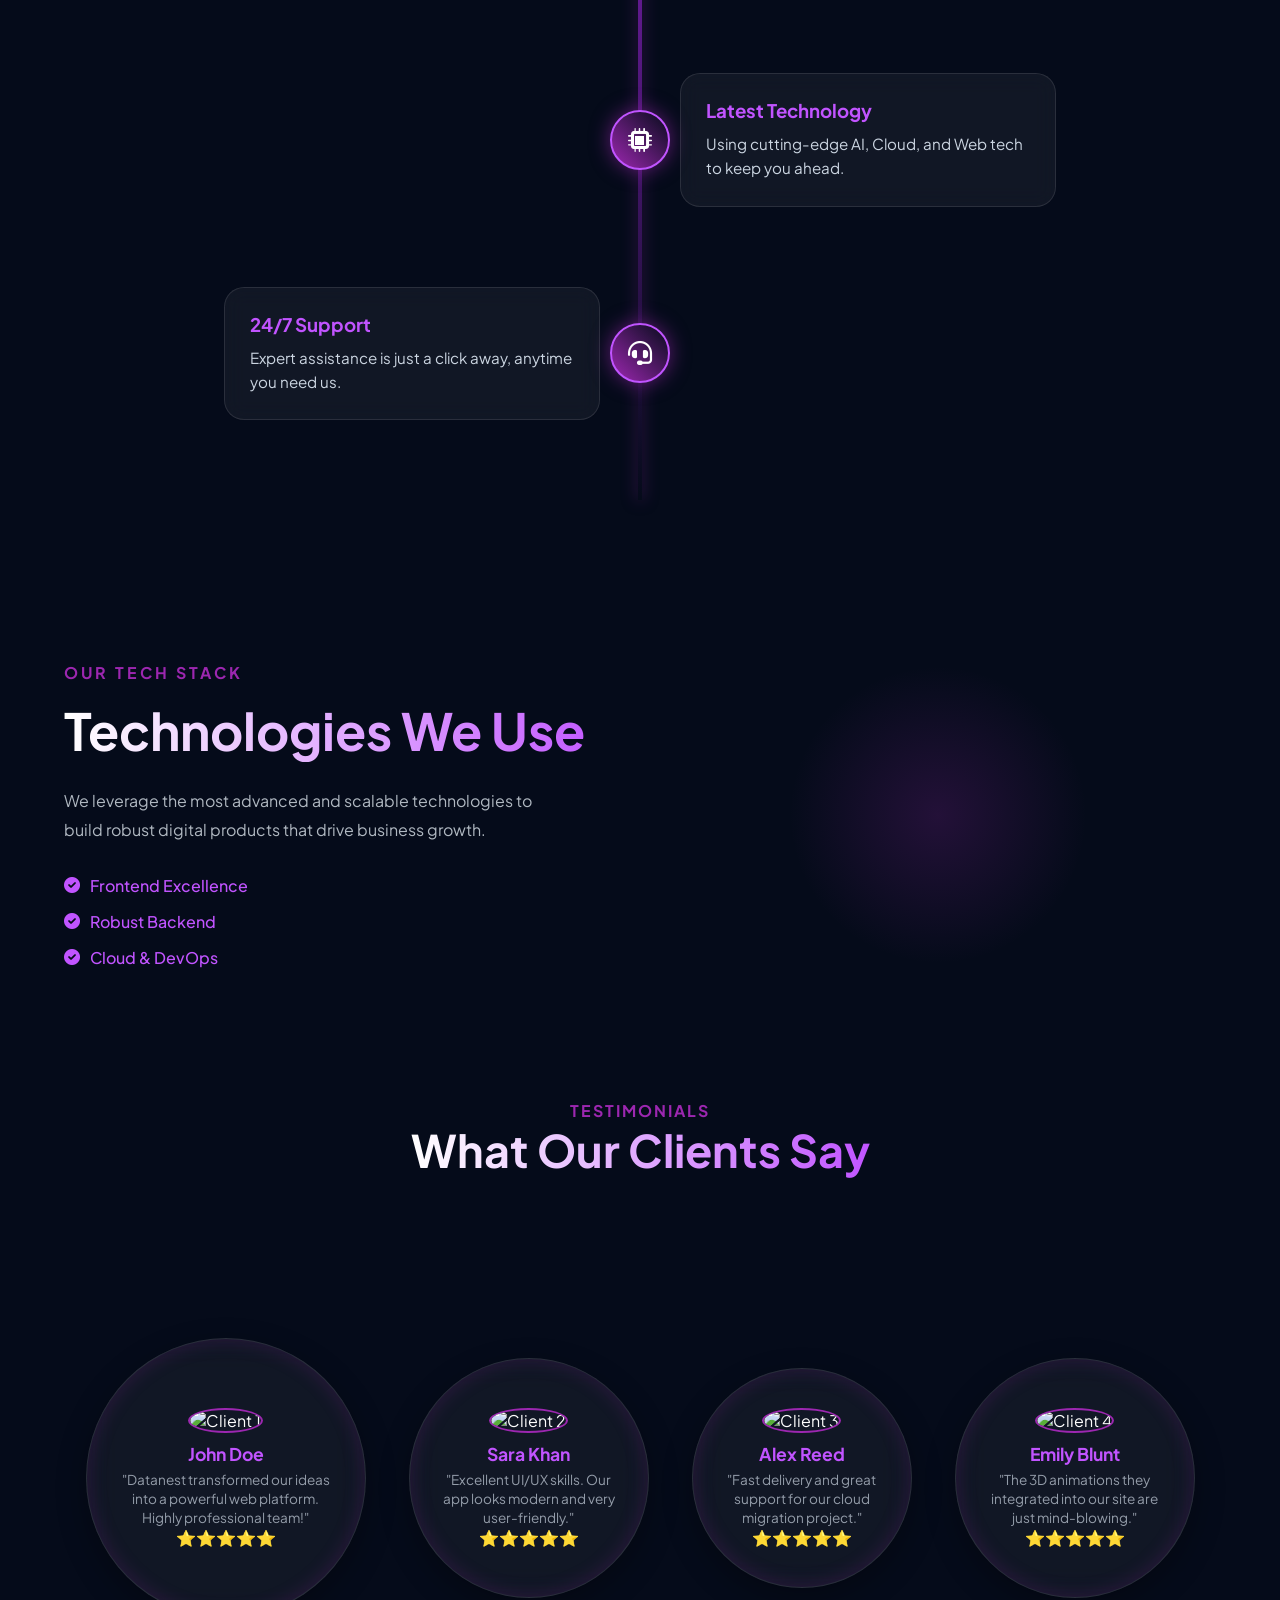
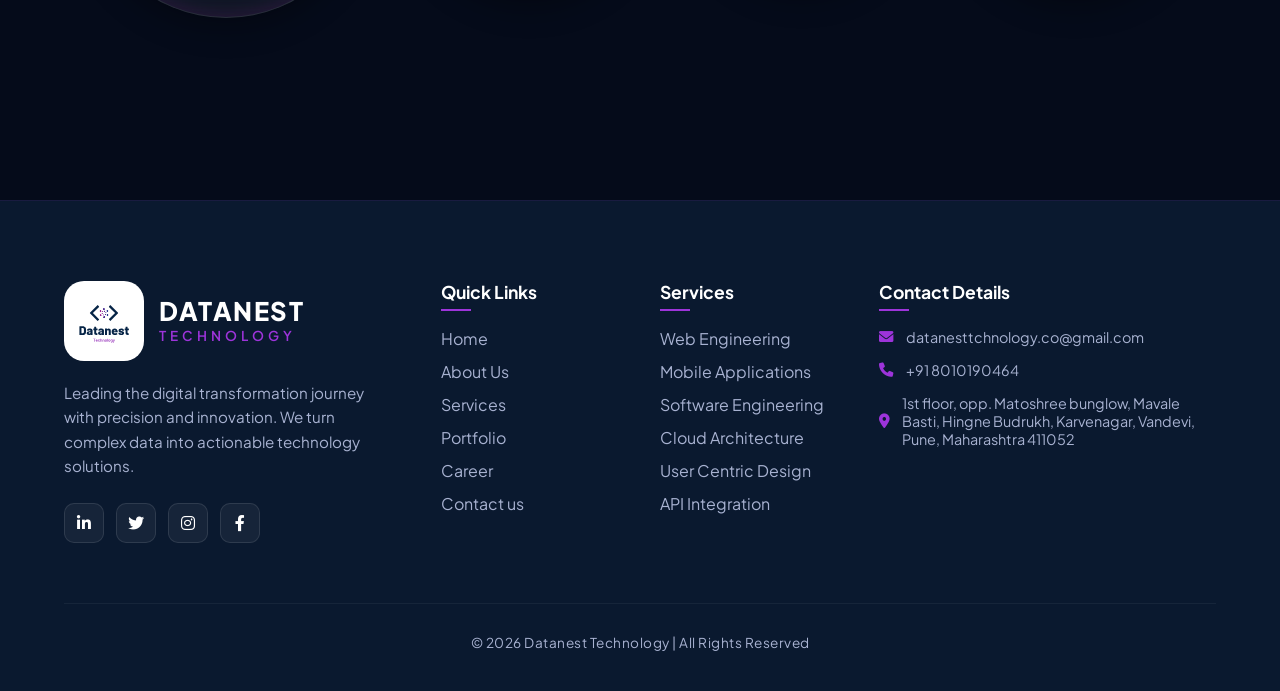
==== commit 9e4f7116: "changes in footer'" ====
--- a/index.html
+++ b/index.html
@@ -388,10 +388,13 @@
             <div class="dt-footer-nav">
                 <h4 class="dt-footer-heading">Services</h4>
                 <ul class="dt-footer-list">
-                    <li><a href="#" class="dt-footer-link">Web Solutions</a></li>
-                    <li><a href="#" class="dt-footer-link">Cloud Integration</a></li>
-                    <li><a href="#" class="dt-footer-link">Data Science</a></li>
-                    <li><a href="#" class="dt-footer-link">Cyber Security</a></li>
+                    <li><a href="Web Engineering" class="dt-footer-link">Web Engineering</a></li>
+                    <li><a href="Mobile Applications" class="dt-footer-link">Mobile Applications</a></li>
+                    <li><a href="Software Engineering" class="dt-footer-link">Software Engineering</a></li>
+                    <li><a href="Cloud Architecture" class="dt-footer-link">Cloud Architecture</a></li>
+                    <li><a href="uiux" class="dt-footer-link">User Centric Design</a></li>
+                    <li><a href="api" class="dt-footer-link">API Integration</a></li>
+                    
                 </ul>
             </div>
 
